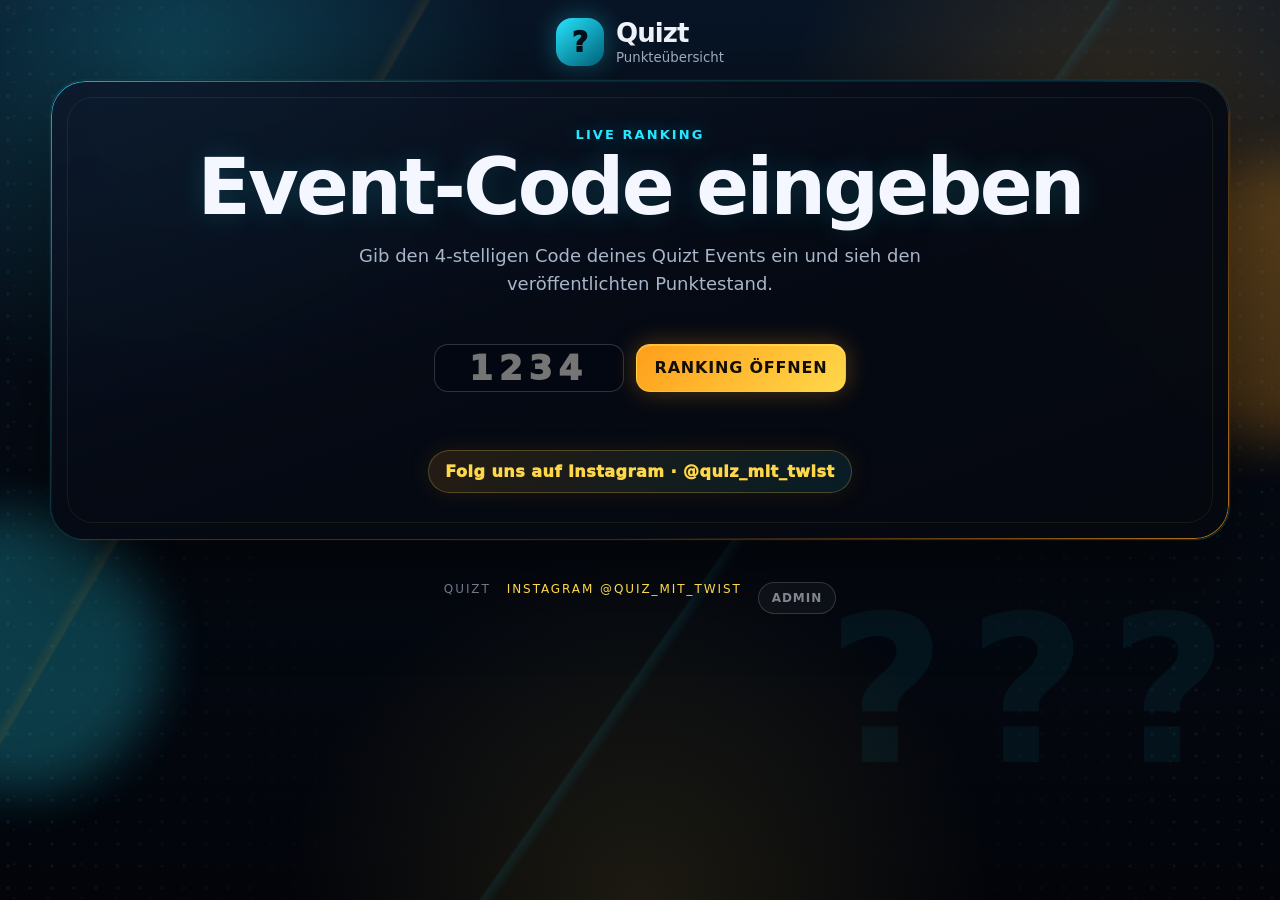
==== index.html @ e2b70c16 "Add files via upload" ====
<!doctype html>
<html lang="de">
<head>
  <meta charset="utf-8" />
  <meta name="viewport" content="width=device-width, initial-scale=1" />
  <title>Quizt Punkteübersicht</title>
  <meta name="description" content="Digitale Punkteübersicht für Quizt Veranstaltungen." />
  <link rel="preconnect" href="https://www.gstatic.com" crossorigin>
  <link rel="stylesheet" href="./styles.css?v=37-liga" />
  <script>
    window.QUIZT_MOD_REDIRECT_V31 = true;
    const __quiztMod = new URLSearchParams(location.search).get("mod") || new URLSearchParams(location.search).get("moderator");
    if (__quiztMod && !location.pathname.endsWith("/moderator.html")) {
      location.replace(new URL(`moderator.html?mod=${encodeURIComponent(__quiztMod)}`, location.href).toString());
    }
  </script>
</head>
<body>
  <div class="bg-orb bg-orb-one"></div>
  <div class="bg-orb bg-orb-two"></div>
  <div class="question-cloud" aria-hidden="true">? ? ?</div>

  <header class="topbar">
    <a class="brand" href="./" aria-label="Quizt Startseite">
      <img id="brandLogo" class="brand-logo hidden" src="" alt="Quizt" />
      <span id="brandFallback" class="brand-fallback">
        <span class="brand-mark">?</span>
        <span>
          <strong>Quizt</strong>
          <small>Punkteübersicht</small>
        </span>
      </span>
    </a>
  </header>

  <main class="layout">
    <section id="publicView" class="hero-card">
      <div class="eyebrow">Live Ranking</div>
      <h1>Event-Code eingeben</h1>
      <p class="lead">Gib den 4-stelligen Code deines Quizt Events ein und sieh den veröffentlichten Punktestand.</p>

      <form id="codeForm" class="code-form" autocomplete="off">
        <label class="sr-only" for="eventCodeInput">Event-Code</label>
        <input id="eventCodeInput" inputmode="numeric" pattern="[0-9]*" maxlength="4" placeholder="1234" aria-label="4-stelliger Event-Code" />
        <button class="primary-btn" type="submit">Ranking öffnen</button>
      </form>

      <form id="passwordForm" class="password-form hidden" autocomplete="off">
        <label for="eventPasswordInput">Privates Event Passwort</label>
        <div class="inline-form-row">
          <input id="eventPasswordInput" type="password" placeholder="Passwort eingeben" />
          <button class="primary-btn" type="submit">Freischalten</button>
        </div>
      </form>
      <p id="publicMessage" class="message" role="status"></p>
      <a class="insta-cta hero-insta" href="https://www.instagram.com/quiz_mit_twist/" target="_blank" rel="noopener noreferrer">Folg uns auf Instagram · @quiz_mit_twist</a>

      <section id="publicLeagueBox" class="public-league-box hidden" aria-label="Quizt Liga">
        <div class="league-box-head">
          <div>
            <div class="eyebrow">Quizt Liga</div>
            <h2>Aktuelles Ranking</h2>
          </div>
          <div class="league-tabs">
            <button id="publicLeagueQuarterBtn" class="tiny-btn active" type="button">Quartal</button>
            <button id="publicLeagueAllTimeBtn" class="tiny-btn" type="button">All-Time</button>
          </div>
        </div>
        <div id="publicLeagueList" class="league-mini-list"></div>
      </section>
    </section>

    <section id="rankingView" class="scoreboard hidden" aria-live="polite">
      <div class="scoreboard-head">
        <div>
          <div id="eventCodeBadge" class="event-code-badge"></div>
          <h2 id="eventTitle">Quizt Event</h2>
          <p id="eventUpdated" class="muted"></p>
        </div>
        <button id="backToCodeBtn" class="ghost-btn" type="button">Anderer Code</button>
      </div>

      <div id="winnerCard" class="winner-card"></div>
      <div id="podiumView" class="podium hidden"></div>
      <div id="rankingList" class="ranking-list"></div>

      <details class="detail-card" open>
        <summary>Rundenübersicht anzeigen</summary>
        <div class="breakdown-toolbar">
          <label>Ranking anzeigen nach
            <select id="roundSortSelect"></select>
          </label>
        </div>
        <div id="roundBreakdown" class="breakdown"></div>
      </details>

      <section class="share-card" aria-label="Quizt teilen">
        <div class="share-copy">
          <div class="eyebrow">Teilen</div>
          <h3>Teile deinen schönsten Quizt-Moment</h3>
          <p>Öffne die Story-Vorlage, speichere sie als Bild und füge sie in Instagram mit deinem Lieblingsfoto vom Abend zusammen.</p>
        </div>
        <div class="share-actions share-actions-single">
          <button id="openStoryTemplateBtn" class="primary-btn" type="button">Story-Vorlage öffnen</button>
          <a class="insta-cta ranking-insta" href="https://www.instagram.com/quiz_mit_twist/" target="_blank" rel="noopener noreferrer">Instagram öffnen · @quiz_mit_twist</a>
        </div>
      </section>
    </section>

    <section id="storyTemplateView" class="story-template-view hidden" aria-label="Story-Vorlage">
      <div class="story-template-head">
        <div>
          <div class="eyebrow">Story-Vorlage</div>
          <h2>Teile deinen Quizt-Moment</h2>
          <p class="muted">Erst speichern, dann in Instagram als Story nutzen und dein eigenes Foto darüberlegen.</p>
        </div>
        <button id="backFromStoryBtn" class="ghost-btn" type="button">Zurück zum Ranking</button>
      </div>

      <div class="story-template-grid">
        <div class="story-steps-card">
          <h3>So geht’s</h3>
          <ol class="story-steps">
            <li>Bild unten lange gedrückt halten.</li>
            <li>„Bild sichern“ antippen.</li>
            <li>Instagram öffnen und Vorlage als Story nutzen.</li>
            <li>Eigenes Foto darüberlegen und <strong>@quiz_mit_twist</strong> markieren.</li>
          </ol>
          <a class="primary-btn story-instagram-btn" href="https://www.instagram.com/quiz_mit_twist/" target="_blank" rel="noopener noreferrer">Instagram öffnen</a>
          <p class="small-note muted">Auf iPhone: Lange auf das Bild drücken. Nicht über Downloads gehen.</p>
        </div>

        <div class="story-preview-frame">
          <img src="./quizt-story-template.png" alt="Quizt Story-Vorlage" />
        </div>

        <section class="league-admin-card" id="leagueAdminCard">
          <div class="section-title-row">
            <div>
              <h3>Quizt Liga verwalten</h3>
              <p class="muted small-note">Getestete Liga-Logik: Quartalsranking, All-Time-Ranking, manuelle Korrekturen und optionale öffentliche Anzeige.</p>
            </div>
          </div>

          <div class="switch-grid league-switches">
            <label class="switch-card">
              <input id="leagueEnabledInput" type="checkbox" />
              <span>
                <strong>Liga aktiv</strong>
                <small>Aktiviert die Liga-Funktionen im Tool.</small>
              </span>
            </label>
            <label class="switch-card">
              <input id="leagueShowHomeInput" type="checkbox" />
              <span>
                <strong>Auf Code-Seite anzeigen</strong>
                <small>Zeigt das Liga-Ranking öffentlich auf der Code-Eingabe-Seite.</small>
              </span>
            </label>
          </div>

          <div class="league-admin-actions">
            <button id="saveLeagueSettingsBtn" class="ghost-btn" type="button">Liga-Einstellungen speichern</button>
            <button id="checkLeagueFirebaseBtn" class="ghost-btn" type="button">Firebase-Liga prüfen</button>
          </div>
          <p id="leagueMessage" class="message"></p>
          <div id="leagueStatusBox" class="league-status-box">Liga-Status v37: Warte auf Firebase ...</div>

          <div class="league-manual-box">
            <h4>Manuelle Korrektur</h4>
            <div class="form-grid">
              <label>Teamname
                <input id="manualLeagueTeamInput" type="text" placeholder="Teamname" />
              </label>
              <label>Punkte
                <input id="manualLeaguePointsInput" type="number" step="1" placeholder="z. B. 2 oder -2" />
              </label>
              <label>Notiz
                <input id="manualLeagueNoteInput" type="text" placeholder="z. B. Korrektur nach Event" />
              </label>
            </div>
            <button id="addManualLeagueEntryBtn" class="ghost-btn" type="button">Korrektur speichern</button>
          </div>

          <div class="league-rankings-grid">
            <section>
              <h4>Aktuelles Quartal</h4>
              <div id="adminLeagueQuarter" class="league-mini-list"></div>
            </section>
            <section>
              <h4>All-Time</h4>
              <div id="adminLeagueAllTime" class="league-mini-list"></div>
            </section>
          </div>

          <section class="league-results-card">
            <h4>Gespeicherte Liga-Einträge</h4>
            <div id="leagueResultsList" class="league-results-list"></div>
          </section>
        </section>
      </div>
    </section>

    <section id="moderatorView" class="moderator-view hidden" aria-label="Moderator-Ansicht">
      <div class="moderator-head">
        <div>
          <div class="eyebrow">Moderator-View</div>
          <h2 id="moderatorTitle">Moderator-Ansicht</h2>
          <p id="moderatorMeta" class="muted"></p>
        </div>
        <a id="moderatorBackLink" class="ghost-btn moderator-back" href="./">Normale Ansicht</a>
      </div>

      <div id="moderatorStatus" class="message"></div>
      <div id="moderatorContent" class="moderator-content"></div>
    </section>

    <section id="adminPanel" class="admin-panel hidden">
      <div class="panel-head">
        <div>
          <div class="eyebrow">Admin</div>
          <h2>Quizt verwalten</h2>
        </div>
        <button id="adminCloseBtn" class="ghost-btn" type="button">Schließen</button>
      </div>

      <div id="loginBox" class="login-box">
        <label>E-Mail
          <input id="adminEmail" type="email" placeholder="deine@email.de" autocomplete="email" />
        </label>
        <label>Passwort
          <input id="adminPassword" type="password" placeholder="Passwort" autocomplete="current-password" />
        </label>
        <button id="loginBtn" class="primary-btn" type="button">Einloggen</button>
        <p id="loginMessage" class="message"></p>
      </div>

      <div id="adminWorkspace" class="hidden">
        <div class="admin-actions">
          <button id="logoutBtn" class="ghost-btn" type="button">Ausloggen</button>
          <button id="newEventBtn" class="primary-btn" type="button">Neues Quizt Event</button>
        </div>

        <div class="admin-grid">
          <aside class="event-list-card">
            <h3>Events</h3>
            <div id="adminEventList" class="event-list"></div>
          </aside>

          <section id="editorCard" class="editor-card hidden">
            <div class="editor-head">
              <div>
                <h3 id="editorHeadline">Event bearbeiten</h3>
                <p id="editorCode" class="muted"></p>
                <div id="draftStatusBox" class="draft-status-box">
                  <strong id="draftStatusLabel">Status wird geladen</strong>
                  <span id="draftStatusMeta">Noch keine Statusdaten.</span>
                </div>
                <div class="moderator-link-box">
                  <input id="moderatorLinkInput" type="text" readonly aria-label="Moderator-Link" />
                  <button id="copyModeratorLinkBtn" class="tiny-btn" type="button">Moderator-Link kopieren</button>
                </div>
              </div>
              <div class="editor-actions">
                <button id="saveDraftBtn" class="ghost-btn" type="button">Entwurf speichern</button>
                <button id="publishBtn" class="primary-btn" type="button">Änderungen veröffentlichen</button>
                <button id="prepareLeagueImportEditorBtn" class="ghost-btn league-editor-btn" type="button">Dieses Event in Liga übernehmen</button>
              </div>
            </div>

            <div id="leagueImportBox" class="league-import-box editor-league-import hidden">
              <h4>Event-Übernahme ins Liga-Ranking prüfen</h4>
              <p class="muted small-note">Teamnamen und Liga-Punkte können vor dem Speichern korrigiert werden.</p>
              <div id="leagueImportRows" class="league-import-rows"></div>
              <div class="league-admin-actions">
                <button id="cancelLeagueImportBtn" class="ghost-btn" type="button">Abbrechen</button>
                <button id="saveLeagueImportBtn" class="primary-btn" type="button">Liga-Eintrag speichern</button>
              </div>
            </div>

            <div class="form-grid">
              <label>Titel
                <input id="quizTitleInput" type="text" placeholder="Quizt im Blue Shell" />
              </label>
              <label>Hinweis öffentlich
                <input id="quizNoteInput" type="text" placeholder="optional, z. B. Runde 3 läuft" />
              </label>
            </div>

            <div class="switch-grid">
              <label class="switch-card">
                <input id="eventFinishedInput" type="checkbox" />
                <span>
                  <strong>Event beendet</strong>
                  <small>Zeigt öffentlich den finalen Gewinner an.</small>
                </span>
              </label>
              <label class="switch-card">
                <input id="showPodiumInput" type="checkbox" />
                <span>
                  <strong>Treppchen anzeigen</strong>
                  <small>Hebt Platz 1 bis 3 visuell hervor.</small>
                </span>
              </label>
              <label class="switch-card">
                <input id="privateEventInput" type="checkbox" />
                <span>
                  <strong>Privates Event</strong>
                  <small>Gäste brauchen Code plus Passwort.</small>
                </span>
              </label>
            </div>

            <div id="privatePasswordBox" class="form-grid hidden">
              <label>Gast-Passwort
                <input id="guestPasswordInput" type="text" placeholder="z. B. firma2026" />
              </label>
            </div>

            <div class="editor-section">
              <div class="section-title-row">
                <h4>Teams</h4>
                <button id="addTeamBtn" class="tiny-btn" type="button">Team hinzufügen</button>
              </div>
              <div id="teamsEditor" class="teams-editor"></div>
            </div>

            <div class="editor-section">
              <div class="section-title-row">
                <div>
                  <h4>Runden</h4>
                  <p class="muted small-note">Zwischenrunden legst du einfach als normale Runde an und nennst sie z. B. „Zwischenrunde 1“.</p>
                </div>
                <button id="addRoundBtn" class="tiny-btn" type="button">Runde hinzufügen</button>
              </div>
              <div id="roundsEditor"></div>
            </div>

            <div class="editor-section admin-preview-section">
              <div class="section-title-row">
                <div>
                  <h4>Admin-Vorschau</h4>
                  <p class="muted small-note">Nur für dich sichtbar. Gäste sehen diese Punkte erst nach „Änderungen veröffentlichen“.</p>
                </div>
              </div>
              <div id="adminPreview" class="admin-preview"></div>
            </div>

            <p id="editorMessage" class="message"></p>
          </section>
        </div>

        <section class="league-admin-card" id="leagueAdminCard">
          <div class="section-title-row">
            <div>
              <h3>Quizt Liga verwalten</h3>
              <p class="muted small-note">Getestete Liga-Logik: Quartalsranking, All-Time-Ranking, manuelle Korrekturen und optionale öffentliche Anzeige.</p>
            </div>
          </div>

          <div class="switch-grid league-switches">
            <label class="switch-card">
              <input id="leagueEnabledInput" type="checkbox" />
              <span>
                <strong>Liga aktiv</strong>
                <small>Aktiviert die Liga-Funktionen im Tool.</small>
              </span>
            </label>
            <label class="switch-card">
              <input id="leagueShowHomeInput" type="checkbox" />
              <span>
                <strong>Auf Code-Seite anzeigen</strong>
                <small>Zeigt das Liga-Ranking öffentlich auf der Code-Eingabe-Seite.</small>
              </span>
            </label>
          </div>

          <div class="league-admin-actions">
            <button id="saveLeagueSettingsBtn" class="ghost-btn" type="button">Liga-Einstellungen speichern</button>
            <button id="checkLeagueFirebaseBtn" class="ghost-btn" type="button">Firebase-Liga prüfen</button>
          </div>
          <p id="leagueMessage" class="message"></p>
          <div id="leagueStatusBox" class="league-status-box">Liga-Status v37: Warte auf Firebase ...</div>

          <div class="league-manual-box">
            <h4>Manuelle Korrektur</h4>
            <div class="form-grid">
              <label>Teamname
                <input id="manualLeagueTeamInput" type="text" placeholder="Teamname" />
              </label>
              <label>Punkte
                <input id="manualLeaguePointsInput" type="number" step="1" placeholder="z. B. 2 oder -2" />
              </label>
              <label>Notiz
                <input id="manualLeagueNoteInput" type="text" placeholder="z. B. Korrektur nach Event" />
              </label>
            </div>
            <button id="addManualLeagueEntryBtn" class="ghost-btn" type="button">Korrektur speichern</button>
          </div>

          <div class="league-rankings-grid">
            <section>
              <h4>Aktuelles Quartal</h4>
              <div id="adminLeagueQuarter" class="league-mini-list"></div>
            </section>
            <section>
              <h4>All-Time</h4>
              <div id="adminLeagueAllTime" class="league-mini-list"></div>
            </section>
          </div>

          <section class="league-results-card">
            <h4>Gespeicherte Liga-Einträge</h4>
            <div id="leagueResultsList" class="league-results-list"></div>
          </section>
        </section>
      </div>
    </section>
  </main>

  <footer class="footer">
    <span>Quizt</span>
    <a href="https://www.instagram.com/quiz_mit_twist/" target="_blank" rel="noopener noreferrer">Instagram @quiz_mit_twist</a>
    <button id="adminToggleBtn" class="admin-footer-btn" type="button">Admin</button>
  </footer>

  <script type="module" src="./app.js?v=37-liga"></script>
</body>
</html>
---- styles.css ----
:root {
  --bg: #050912;
  --panel: rgba(12, 21, 38, 0.88);
  --panel-2: rgba(17, 30, 52, 0.92);
  --line: rgba(129, 154, 190, 0.22);
  --text: #f4f7ff;
  --muted: #a8b6ca;
  --cyan: #28e6ff;
  --orange: #ff9e19;
  --yellow: #ffd84a;
  --danger: #ff6078;
  --success: #58f0a7;
  --shadow: 0 24px 80px rgba(0, 0, 0, 0.42);
  --radius: 24px;
  font-family: Inter, ui-sans-serif, system-ui, -apple-system, BlinkMacSystemFont, "Segoe UI", sans-serif;
}

* { box-sizing: border-box; }

html { min-height: 100%; background: var(--bg); }

body {
  margin: 0;
  min-height: 100vh;
  color: var(--text);
  background:
    radial-gradient(circle at 12% 10%, rgba(40, 230, 255, 0.18), transparent 28%),
    radial-gradient(circle at 92% 12%, rgba(255, 158, 25, 0.16), transparent 30%),
    linear-gradient(180deg, #07111f 0%, #050912 55%, #03050b 100%);
  overflow-x: hidden;
}

button, input { font: inherit; }
button { cursor: pointer; }

.hidden { display: none !important; }

.bg-orb {
  position: fixed;
  width: 280px;
  height: 280px;
  border-radius: 999px;
  filter: blur(25px);
  opacity: 0.24;
  pointer-events: none;
  z-index: 0;
}

.bg-orb-one { background: var(--cyan); left: -120px; bottom: 12%; }
.bg-orb-two { background: var(--orange); right: -140px; top: 18%; }

.question-cloud {
  position: fixed;
  inset: auto 6% 10% auto;
  font-size: clamp(90px, 16vw, 240px);
  font-weight: 900;
  letter-spacing: -0.12em;
  color: rgba(40, 230, 255, 0.06);
  pointer-events: none;
  z-index: 0;
}

.topbar, .layout, .footer { position: relative; z-index: 1; }

.topbar {
  display: flex;
  justify-content: space-between;
  align-items: center;
  gap: 16px;
  padding: 22px clamp(16px, 4vw, 56px);
}

.brand {
  color: var(--text);
  text-decoration: none;
  display: flex;
  align-items: center;
  gap: 12px;
}

.brand-mark {
  width: 48px;
  height: 48px;
  border-radius: 16px;
  display: grid;
  place-items: center;
  background: linear-gradient(135deg, var(--cyan), #006a84);
  color: #04101a;
  font-size: 28px;
  font-weight: 1000;
  box-shadow: 0 0 26px rgba(40, 230, 255, 0.32);
}

.brand strong { display: block; font-size: 26px; line-height: 1; }
.brand small { display: block; color: var(--muted); margin-top: 4px; }

.layout {
  width: min(1180px, calc(100% - 28px));
  margin: 0 auto 42px;
}

.hero-card, .scoreboard, .admin-panel, .event-list-card, .editor-card, .detail-card, .winner-card, .login-box {
  background: linear-gradient(180deg, rgba(16, 27, 48, 0.94), rgba(6, 12, 24, 0.94));
  border: 1px solid var(--line);
  border-radius: var(--radius);
  box-shadow: var(--shadow);
}

.hero-card {
  min-height: 440px;
  display: grid;
  place-content: center;
  text-align: center;
  padding: clamp(28px, 6vw, 70px);
}

.eyebrow {
  color: var(--cyan);
  text-transform: uppercase;
  letter-spacing: 0.16em;
  font-size: 13px;
  font-weight: 900;
  margin-bottom: 10px;
}

h1, h2, h3, h4, p { margin-top: 0; }
h1 { font-size: clamp(38px, 7vw, 78px); line-height: 0.92; margin-bottom: 18px; }
h2 { font-size: clamp(28px, 4vw, 46px); margin-bottom: 8px; }
h3 { font-size: 24px; margin-bottom: 14px; }
h4 { font-size: 18px; margin-bottom: 0; }

.lead { max-width: 620px; color: var(--muted); font-size: 18px; line-height: 1.55; margin-inline: auto; }
.muted { color: var(--muted); }
.small-note { font-size: 13px; margin: 6px 0 0; }

.code-form, .password-form { margin-top: 28px; }
.code-form {
  display: grid;
  grid-template-columns: minmax(130px, 190px) auto;
  gap: 12px;
  justify-content: center;
}

.inline-form-row {
  display: grid;
  grid-template-columns: minmax(180px, 260px) auto;
  gap: 12px;
  justify-content: center;
}

.password-form label { display: block; color: var(--muted); margin-bottom: 8px; }

input {
  width: 100%;
  min-height: 48px;
  border: 1px solid rgba(168, 182, 202, 0.24);
  border-radius: 14px;
  background: rgba(3, 8, 17, 0.72);
  color: var(--text);
  padding: 0 14px;
  outline: none;
}

input:focus {
  border-color: var(--cyan);
  box-shadow: 0 0 0 4px rgba(40, 230, 255, 0.12);
}

#eventCodeInput {
  font-size: 34px;
  letter-spacing: 0.18em;
  font-weight: 1000;
  text-align: center;
  color: var(--yellow);
}

.primary-btn, .ghost-btn, .tiny-btn, .remove-btn {
  min-height: 46px;
  border: 0;
  border-radius: 14px;
  padding: 0 18px;
  font-weight: 900;
}

.primary-btn {
  background: linear-gradient(135deg, var(--orange), var(--yellow));
  color: #140d02;
  box-shadow: 0 0 24px rgba(255, 158, 25, 0.26);
}

.ghost-btn, .tiny-btn {
  background: rgba(40, 230, 255, 0.09);
  color: var(--cyan);
  border: 1px solid rgba(40, 230, 255, 0.23);
}

.remove-btn {
  background: rgba(255, 96, 120, 0.11);
  color: #ff9bad;
  border: 1px solid rgba(255, 96, 120, 0.24);
}

.message { min-height: 24px; margin: 16px 0 0; color: var(--muted); }
.message.error { color: var(--danger); }
.message.success { color: var(--success); }

.scoreboard { padding: clamp(18px, 3vw, 34px); }
.scoreboard-head, .panel-head, .editor-head, .section-title-row, .admin-actions, .round-title-row {
  display: flex;
  justify-content: space-between;
  align-items: flex-start;
  gap: 16px;
  flex-wrap: wrap;
}

.event-code-badge {
  display: inline-flex;
  margin-bottom: 12px;
  padding: 8px 12px;
  border-radius: 999px;
  color: var(--cyan);
  background: rgba(40, 230, 255, 0.1);
  border: 1px solid rgba(40, 230, 255, 0.18);
  font-weight: 900;
}

.winner-card {
  margin: 24px 0;
  padding: 24px;
  display: grid;
  gap: 7px;
  border-color: rgba(255, 216, 74, 0.28);
  background: radial-gradient(circle at top left, rgba(255, 216, 74, 0.14), transparent 35%), var(--panel);
}

.winner-card span { color: var(--muted); }
.winner-card strong { color: var(--yellow); font-size: clamp(26px, 5vw, 54px); line-height: 1; }

.podium {
  display: grid;
  grid-template-columns: repeat(3, 1fr);
  align-items: end;
  gap: 14px;
  margin-bottom: 22px;
}

.podium-place {
  min-height: 160px;
  display: grid;
  align-content: center;
  gap: 8px;
  text-align: center;
  padding: 18px;
  border: 1px solid var(--line);
  border-radius: 22px;
  background: rgba(7, 16, 31, 0.76);
}

.podium-place span { font-size: 34px; font-weight: 1000; color: var(--yellow); }
.podium-place strong { font-size: 20px; }
.podium-place small, .podium-place em { color: var(--muted); font-style: normal; }
.podium-1 { min-height: 205px; border-color: rgba(255, 216, 74, 0.48); box-shadow: 0 0 26px rgba(255, 216, 74, 0.12); }
.podium-2 { min-height: 178px; }
.podium-3 { min-height: 150px; }

.ranking-list { display: grid; gap: 12px; margin-bottom: 24px; }
.rank-row {
  display: grid;
  grid-template-columns: 76px 1fr auto;
  align-items: center;
  gap: 18px;
  padding: 18px;
  border: 1px solid var(--line);
  border-radius: 22px;
  background: rgba(12, 21, 38, 0.82);
}
.rank-row.first { border-color: rgba(255, 216, 74, 0.34); }
.rank-number {
  width: 56px;
  height: 56px;
  display: grid;
  place-items: center;
  border-radius: 18px;
  background: rgba(40, 230, 255, 0.12);
  color: var(--cyan);
  font-size: 26px;
  font-weight: 1000;
}
.rank-name { font-size: 23px; font-weight: 1000; }
.rank-points { color: var(--yellow); font-size: 28px; font-weight: 1000; }
.team-label {
  display: inline-flex;
  width: fit-content;
  margin-top: 6px;
  padding: 4px 9px;
  border-radius: 999px;
  background: rgba(255, 158, 25, 0.12);
  color: var(--orange);
  font-size: 12px;
  font-weight: 900;
  text-transform: uppercase;
  letter-spacing: 0.08em;
}

.detail-card { padding: 22px; }
summary { color: var(--cyan); font-weight: 1000; cursor: pointer; }
.breakdown { margin-top: 20px; }
.table-scroll { overflow-x: auto; -webkit-overflow-scrolling: touch; }
.score-table {
  width: 100%;
  border-collapse: collapse;
  min-width: 720px;
}
.score-table th, .score-table td {
  text-align: left;
  padding: 16px 14px;
  border-bottom: 1px solid var(--line);
  vertical-align: middle;
}
.score-table thead th {
  color: var(--muted);
  text-transform: uppercase;
  letter-spacing: 0.12em;
  font-size: 13px;
  white-space: nowrap;
}
.score-table td { font-size: 18px; }
.team-cell { min-width: 210px; position: sticky; left: 0; background: #07111f; z-index: 1; }
.team-cell span { display: block; margin-top: 5px; color: var(--orange); font-size: 12px; text-transform: uppercase; letter-spacing: 0.08em; }
.round-winner { color: var(--yellow); font-weight: 1000; }
.mini-crown { margin-left: 7px; font-size: 13px; color: var(--yellow); }
.total-cell { color: var(--yellow); font-weight: 1000; background: rgba(255, 216, 74, 0.06); }

.admin-panel { margin-top: 26px; padding: clamp(18px, 3vw, 34px); }
.login-box { padding: 22px; display: grid; gap: 14px; max-width: 520px; }
.login-box label, .form-grid label, .teams-editor label, .round-block label { display: grid; gap: 8px; color: var(--muted); font-weight: 800; }

.admin-actions { margin: 22px 0; justify-content: flex-end; }
.admin-grid { display: grid; grid-template-columns: 300px 1fr; gap: 18px; align-items: start; }
.event-list-card, .editor-card { padding: 20px; }
.event-list { display: grid; gap: 10px; }
.event-item {
  width: 100%;
  text-align: left;
  padding: 14px;
  border-radius: 16px;
  border: 1px solid var(--line);
  background: rgba(5, 9, 18, 0.7);
  color: var(--text);
}
.event-item.active { border-color: var(--cyan); box-shadow: 0 0 0 3px rgba(40, 230, 255, 0.09); }
.event-item strong, .event-item small { display: block; }
.event-item small { margin-top: 4px; color: var(--muted); }
.editor-actions { display: flex; gap: 10px; flex-wrap: wrap; }
.form-grid { display: grid; grid-template-columns: repeat(2, minmax(0, 1fr)); gap: 14px; margin-top: 18px; }
.switch-grid { display: grid; grid-template-columns: repeat(3, minmax(0, 1fr)); gap: 12px; margin-top: 16px; }
.switch-card {
  display: flex;
  gap: 12px;
  padding: 14px;
  border: 1px solid var(--line);
  border-radius: 16px;
  background: rgba(5, 9, 18, 0.52);
}
.switch-card input { width: auto; min-height: auto; transform: translateY(3px); }
.switch-card strong, .switch-card small { display: block; }
.switch-card small { margin-top: 4px; color: var(--muted); line-height: 1.35; }

.editor-section { margin-top: 28px; padding-top: 22px; border-top: 1px solid var(--line); }
.teams-editor, #roundsEditor { display: grid; gap: 14px; margin-top: 14px; }
.team-row, .round-block {
  padding: 14px;
  border: 1px solid var(--line);
  border-radius: 18px;
  background: rgba(5, 9, 18, 0.48);
}
.team-edit-row { display: grid; grid-template-columns: 1fr 1fr auto; gap: 12px; align-items: end; }
.score-input-grid { display: grid; grid-template-columns: repeat(4, minmax(120px, 1fr)); gap: 12px; margin-top: 14px; }

.footer {
  display: flex;
  justify-content: center;
  gap: 14px;
  color: rgba(168, 182, 202, 0.65);
  padding: 0 0 34px;
}

.sr-only {
  position: absolute;
  width: 1px;
  height: 1px;
  padding: 0;
  margin: -1px;
  overflow: hidden;
  clip: rect(0, 0, 0, 0);
  white-space: nowrap;
  border: 0;
}

@media (max-width: 860px) {
  .code-form, .inline-form-row, .form-grid, .switch-grid, .admin-grid, .team-edit-row { grid-template-columns: 1fr; }
  .podium { grid-template-columns: 1fr; }
  .podium-place, .podium-1, .podium-2, .podium-3 { min-height: auto; }
  .rank-row { grid-template-columns: 56px 1fr; }
  .rank-points { grid-column: 2; font-size: 24px; }
  .score-input-grid { grid-template-columns: repeat(2, minmax(0, 1fr)); }
  .scoreboard-head, .panel-head, .editor-head { align-items: stretch; }
  .ghost-btn, .primary-btn { width: 100%; }
}

@media (max-width: 520px) {
  .layout { width: min(100% - 18px, 1180px); }
  .topbar { padding-inline: 12px; }
  .hero-card, .scoreboard, .admin-panel { border-radius: 18px; }
  .brand strong { font-size: 22px; }
  .score-input-grid { grid-template-columns: 1fr; }
  .rank-name { font-size: 19px; }
}

/* V5 Branding-Upgrade: stärkerer Quizt-Look, optionales Logo und Runden-Ranking */
body::before,
body::after {
  content: "";
  position: fixed;
  inset: 0;
  pointer-events: none;
  z-index: 0;
}

body::before {
  background:
    radial-gradient(circle at 8px 8px, rgba(40, 230, 255, 0.12) 0 1.5px, transparent 1.7px) 0 0 / 22px 22px,
    radial-gradient(circle at 14px 14px, rgba(255, 158, 25, 0.10) 0 1px, transparent 1.3px) 0 0 / 34px 34px;
  mask-image: linear-gradient(90deg, black 0%, transparent 34%, transparent 66%, black 100%);
  opacity: 0.72;
}

body::after {
  background:
    linear-gradient(125deg, transparent 0 58%, rgba(40, 230, 255, 0.11) 58.2%, transparent 59%),
    linear-gradient(300deg, transparent 0 76%, rgba(255, 158, 25, 0.13) 76.2%, transparent 77%);
  opacity: 0.75;
}

.brand-logo {
  max-width: 150px;
  max-height: 54px;
  object-fit: contain;
  filter: drop-shadow(0 0 18px rgba(40, 230, 255, 0.28));
}

.brand:has(.brand-logo:not(.hidden)) .brand-mark,
.brand:has(.brand-logo:not(.hidden)) strong {
  display: none;
}

.brand:has(.brand-logo:not(.hidden)) small {
  margin-top: 0;
  letter-spacing: 0.16em;
  text-transform: uppercase;
  color: var(--cyan);
  font-weight: 900;
}

.hero-card,
.scoreboard,
.admin-panel,
.event-list-card,
.editor-card,
.detail-card,
.winner-card,
.login-box {
  position: relative;
  overflow: hidden;
  backdrop-filter: blur(18px);
  border-color: rgba(40, 230, 255, 0.18);
  box-shadow:
    0 28px 90px rgba(0, 0, 0, 0.55),
    inset 0 1px 0 rgba(255, 255, 255, 0.06),
    0 0 0 1px rgba(255, 158, 25, 0.05);
}

.hero-card::before,
.scoreboard::before,
.admin-panel::before,
.detail-card::before {
  content: "";
  position: absolute;
  inset: 0;
  border-radius: inherit;
  padding: 1px;
  background: linear-gradient(135deg, rgba(40, 230, 255, 0.72), transparent 28%, transparent 62%, rgba(255, 158, 25, 0.72));
  mask: linear-gradient(#000 0 0) content-box, linear-gradient(#000 0 0);
  mask-composite: exclude;
  pointer-events: none;
}

.hero-card::after {
  content: "?";
  position: absolute;
  right: clamp(16px, 7vw, 90px);
  bottom: clamp(-34px, -4vw, -18px);
  font-size: clamp(120px, 22vw, 260px);
  line-height: 1;
  font-weight: 1000;
  color: transparent;
  -webkit-text-stroke: 3px rgba(255, 216, 74, 0.25);
  text-shadow: 0 0 42px rgba(255, 158, 25, 0.35);
  opacity: 0.8;
}

h1, h2, h3, h4,
.brand strong,
.rank-name,
.winner-card strong {
  letter-spacing: -0.035em;
}

h1 {
  text-shadow: 0 0 28px rgba(40, 230, 255, 0.16);
}

.eyebrow,
.event-code-badge,
summary {
  text-shadow: 0 0 18px rgba(40, 230, 255, 0.38);
}

.primary-btn {
  position: relative;
  overflow: hidden;
  text-transform: uppercase;
  letter-spacing: 0.05em;
  border: 1px solid rgba(255, 216, 74, 0.45);
  box-shadow:
    0 0 24px rgba(255, 158, 25, 0.30),
    inset 0 1px 0 rgba(255, 255, 255, 0.28);
}

.ghost-btn,
.tiny-btn {
  text-transform: uppercase;
  letter-spacing: 0.04em;
}

.rank-row {
  background:
    linear-gradient(90deg, rgba(40, 230, 255, 0.07), transparent 42%),
    rgba(12, 21, 38, 0.82);
}

.rank-row.first {
  background:
    radial-gradient(circle at left, rgba(255, 216, 74, 0.15), transparent 38%),
    rgba(12, 21, 38, 0.88);
  box-shadow: 0 0 28px rgba(255, 216, 74, 0.08);
}

.rank-number {
  border: 1px solid rgba(40, 230, 255, 0.24);
  box-shadow: inset 0 0 20px rgba(40, 230, 255, 0.10);
}

.winner-card {
  background:
    radial-gradient(circle at top left, rgba(255, 216, 74, 0.18), transparent 38%),
    radial-gradient(circle at bottom right, rgba(40, 230, 255, 0.12), transparent 36%),
    var(--panel);
}

.breakdown-toolbar {
  display: flex;
  justify-content: flex-end;
  margin-top: 18px;
}

.breakdown-toolbar label {
  display: grid;
  gap: 8px;
  width: min(100%, 320px);
  color: var(--muted);
  font-weight: 900;
}

select {
  min-height: 48px;
  border: 1px solid rgba(40, 230, 255, 0.26);
  border-radius: 14px;
  background: rgba(3, 8, 17, 0.86);
  color: var(--text);
  padding: 0 14px;
  outline: none;
  font: inherit;
  font-weight: 900;
}

select:focus {
  border-color: var(--cyan);
  box-shadow: 0 0 0 4px rgba(40, 230, 255, 0.12);
}

.table-rank {
  display: inline-grid;
  place-items: center;
  width: 28px;
  height: 28px;
  margin-right: 10px;
  border-radius: 9px;
  background: rgba(40, 230, 255, 0.12);
  color: var(--cyan);
  font-size: 13px;
  font-weight: 1000;
}

.table-label {
  margin-left: 38px;
}

.active-sort-col {
  background: rgba(255, 216, 74, 0.075) !important;
  box-shadow: inset 0 0 0 1px rgba(255, 216, 74, 0.08);
}

.score-table th.active-sort-col {
  color: var(--yellow);
}

.score-table tbody tr:hover td,
.score-table tbody tr:hover .team-cell {
  background-color: rgba(40, 230, 255, 0.045);
}

.footer {
  text-transform: uppercase;
  letter-spacing: 0.16em;
  font-size: 12px;
}

@media (max-width: 860px) {
  .breakdown-toolbar { justify-content: stretch; }
  .breakdown-toolbar label { width: 100%; }
  .brand-logo { max-width: 118px; }
}

/* V6 Premium-Upgrade: weniger Tech-App, mehr Eventtafel */
:root {
  --paper: rgba(255, 248, 221, 0.92);
  --ink: #050912;
}

body {
  background:
    radial-gradient(circle at 14% 8%, rgba(40, 230, 255, 0.22), transparent 24%),
    radial-gradient(circle at 88% 18%, rgba(255, 158, 25, 0.20), transparent 26%),
    radial-gradient(circle at 50% 100%, rgba(255, 216, 74, 0.10), transparent 32%),
    linear-gradient(180deg, #081526 0%, #050a13 50%, #02040a 100%);
}

.topbar {
  padding-top: 18px;
  padding-bottom: 14px;
}

.brand-fallback {
  display: flex;
  align-items: center;
  gap: 12px;
}

.brand-logo {
  display: block;
  width: auto;
  height: clamp(58px, 7vw, 86px);
  max-width: min(260px, 54vw);
  max-height: none;
  object-fit: contain;
  filter:
    drop-shadow(0 0 16px rgba(40, 230, 255, 0.38))
    drop-shadow(0 0 18px rgba(255, 158, 25, 0.22));
}

.brand-logo.hidden + .brand-fallback {
  display: flex;
}

.brand-logo:not(.hidden) + .brand-fallback {
  display: none;
}

.hero-card,
.scoreboard,
.admin-panel {
  border-radius: 34px;
  background:
    linear-gradient(160deg, rgba(13, 24, 43, 0.92), rgba(5, 10, 20, 0.97) 48%, rgba(5, 8, 15, 0.98)),
    radial-gradient(circle at 14% 14%, rgba(40, 230, 255, 0.16), transparent 28%);
}

.hero-card,
.scoreboard {
  padding: clamp(24px, 4vw, 46px);
}

.hero-card::after,
.scoreboard::after,
.detail-card::after {
  content: "";
  position: absolute;
  inset: 16px;
  border-radius: 26px;
  border: 1px solid rgba(255, 216, 74, 0.10);
  pointer-events: none;
}

.scoreboard-head {
  padding-bottom: 22px;
  border-bottom: 1px solid rgba(40, 230, 255, 0.18);
}

.event-code-badge {
  width: fit-content;
  padding: 8px 13px;
  border-radius: 999px;
  background: rgba(40, 230, 255, 0.11);
  border: 1px solid rgba(40, 230, 255, 0.24);
}

.winner-card {
  border-radius: 30px;
  padding: clamp(22px, 4vw, 42px);
  background:
    radial-gradient(circle at 18% 22%, rgba(255, 216, 74, 0.22), transparent 34%),
    radial-gradient(circle at 88% 72%, rgba(40, 230, 255, 0.16), transparent 36%),
    linear-gradient(145deg, rgba(20, 30, 47, 0.96), rgba(6, 11, 20, 0.98));
}

.ranking-list {
  grid-template-columns: repeat(auto-fit, minmax(260px, 1fr));
  margin-top: 16px;
}

.rank-row {
  grid-template-columns: 54px 1fr;
  min-height: 140px;
  align-content: start;
  border-radius: 26px;
  padding: 20px;
  background:
    linear-gradient(150deg, rgba(40, 230, 255, 0.09), transparent 42%),
    linear-gradient(180deg, rgba(13, 25, 44, 0.94), rgba(5, 10, 19, 0.95));
}

.rank-row.first {
  background:
    radial-gradient(circle at top left, rgba(255, 216, 74, 0.22), transparent 42%),
    linear-gradient(180deg, rgba(17, 27, 42, 0.98), rgba(6, 11, 19, 0.96));
}

.rank-number {
  width: 48px;
  height: 48px;
  border-radius: 16px;
  background: rgba(7, 55, 70, 0.62);
  color: var(--yellow);
}

.rank-points {
  grid-column: 1 / -1;
  justify-self: end;
  margin-top: 8px;
  font-size: clamp(34px, 5vw, 52px);
}

.detail-card {
  margin-top: 26px;
  padding: clamp(20px, 3vw, 34px);
  border-radius: 30px;
  background:
    linear-gradient(180deg, rgba(9, 18, 33, 0.96), rgba(3, 7, 14, 0.97));
}

.detail-card summary {
  list-style: none;
  display: flex;
  align-items: center;
  gap: 10px;
  font-size: clamp(20px, 3vw, 30px);
}

.detail-card summary::-webkit-details-marker { display: none; }
.detail-card summary::before {
  content: "?";
  display: grid;
  place-items: center;
  width: 36px;
  height: 36px;
  border-radius: 999px;
  color: #07111f;
  background: var(--yellow);
  box-shadow: 0 0 24px rgba(255, 216, 74, 0.24);
}

.breakdown-toolbar {
  justify-content: flex-start;
  margin: 22px 0 18px;
}

.breakdown-toolbar label {
  width: min(100%, 430px);
  padding: 13px;
  border-radius: 20px;
  background: rgba(40, 230, 255, 0.07);
  border: 1px solid rgba(40, 230, 255, 0.16);
}

select {
  border-radius: 16px;
  background:
    linear-gradient(180deg, rgba(7, 15, 28, 0.98), rgba(2, 6, 13, 0.98));
}

.round-spotlight {
  display: grid;
  grid-template-columns: minmax(220px, 0.8fr) 1.6fr;
  gap: 18px;
  align-items: stretch;
  margin: 8px 0 18px;
  padding: clamp(18px, 3vw, 26px);
  border-radius: 28px;
  border: 1px solid rgba(255, 216, 74, 0.20);
  background:
    radial-gradient(circle at 100% 0%, rgba(255, 158, 25, 0.18), transparent 30%),
    linear-gradient(135deg, rgba(19, 29, 45, 0.96), rgba(5, 11, 20, 0.96));
  box-shadow: inset 0 1px 0 rgba(255,255,255,0.06);
}

.spotlight-kicker {
  display: block;
  margin-bottom: 8px;
  color: var(--cyan);
  font-size: 12px;
  font-weight: 1000;
  letter-spacing: 0.16em;
  text-transform: uppercase;
}

.round-spotlight strong {
  display: block;
  font-size: clamp(26px, 3.5vw, 42px);
  line-height: 1;
  color: var(--yellow);
}

.round-spotlight small {
  display: block;
  margin-top: 10px;
  color: var(--muted);
}

.round-podium-list {
  display: grid;
  grid-template-columns: repeat(3, minmax(0, 1fr));
  gap: 12px;
}

.round-podium-item {
  min-height: 118px;
  padding: 16px;
  border-radius: 22px;
  background:
    linear-gradient(180deg, rgba(40, 230, 255, 0.08), rgba(4, 10, 19, 0.72));
  border: 1px solid rgba(40, 230, 255, 0.15);
  display: grid;
  align-content: center;
  gap: 6px;
}

.round-podium-item span {
  width: 34px;
  height: 34px;
  border-radius: 12px;
  display: grid;
  place-items: center;
  color: #06101a;
  background: var(--cyan);
  font-weight: 1000;
}

.round-podium-item strong {
  color: var(--text);
  font-size: 20px;
  line-height: 1.1;
}

.round-podium-item em {
  color: var(--yellow);
  font-style: normal;
  font-weight: 1000;
}

.round-podium-item.place-1 {
  border-color: rgba(255, 216, 74, 0.42);
  background:
    radial-gradient(circle at top right, rgba(255, 216, 74, 0.20), transparent 44%),
    rgba(8, 14, 24, 0.82);
}

.round-podium-item.place-1 span {
  background: var(--yellow);
}

.score-matrix-frame {
  border-radius: 28px;
  overflow: hidden;
  border: 1px solid rgba(40, 230, 255, 0.16);
  background:
    linear-gradient(180deg, rgba(13, 24, 42, 0.90), rgba(4, 9, 17, 0.96));
}

.score-table {
  border-collapse: separate;
  border-spacing: 0;
  min-width: 780px;
}

.score-table thead th {
  padding: 18px 20px;
  color: rgba(244, 247, 255, 0.72);
  background: rgba(5, 10, 18, 0.70);
  border-bottom: 1px solid rgba(255, 216, 74, 0.18);
}

.score-table th,
.score-table td {
  padding: 20px;
  border-bottom: 1px solid rgba(129, 154, 190, 0.16);
}

.score-table tbody tr:last-child th,
.score-table tbody tr:last-child td {
  border-bottom: 0;
}

.team-cell {
  min-width: 260px;
  display: flex;
  align-items: center;
  gap: 14px;
  background:
    linear-gradient(90deg, rgba(3, 8, 17, 0.96), rgba(6, 13, 24, 0.94));
}

.team-cell strong {
  display: block;
  font-size: 20px;
  line-height: 1.15;
}

.table-rank {
  flex: 0 0 auto;
  width: 42px;
  height: 42px;
  margin: 0;
  color: var(--yellow);
  background: rgba(0, 175, 206, 0.18);
  border: 1px solid rgba(40, 230, 255, 0.12);
}

.table-label {
  display: inline-flex;
  margin: 7px 0 0;
  padding: 4px 8px;
  border-radius: 999px;
  background: rgba(255, 158, 25, 0.13);
  color: var(--orange);
  font-size: 11px;
  font-weight: 1000;
  letter-spacing: 0.08em;
  text-transform: uppercase;
}

.score-cell span,
.total-cell span {
  display: inline-flex;
  min-width: 54px;
  height: 54px;
  align-items: center;
  justify-content: center;
  border-radius: 18px;
  background: rgba(255, 255, 255, 0.035);
  font-size: 28px;
  font-weight: 900;
}

.score-cell.round-winner span {
  color: var(--yellow);
  background: rgba(255, 216, 74, 0.10);
  box-shadow: 0 0 18px rgba(255, 216, 74, 0.10);
}

.mini-crown {
  display: inline-flex;
  margin-left: 8px;
  transform: translateY(-2px);
}

.total-cell,
.total-head {
  background:
    linear-gradient(180deg, rgba(255, 216, 74, 0.12), rgba(255, 158, 25, 0.08)) !important;
}

.total-cell span {
  color: var(--yellow);
  background: rgba(255, 216, 74, 0.11);
}

.active-sort-col {
  background: rgba(40, 230, 255, 0.075) !important;
}

.active-sort-col span {
  outline: 1px solid rgba(40, 230, 255, 0.30);
}

@media (max-width: 860px) {
  .round-spotlight { grid-template-columns: 1fr; }
  .round-podium-list { grid-template-columns: 1fr; }
  .ranking-list { grid-template-columns: 1fr; }
  .brand-logo { height: 58px; max-width: 220px; }
}

/* V7 Feinschliff: Ranking wieder als Liste, Rundenpunkte klarer, Instagram-CTA */
.ranking-list {
  display: grid;
  grid-template-columns: 1fr !important;
  gap: 12px;
  margin-top: 16px;
  margin-bottom: 24px;
}

.rank-row {
  display: grid !important;
  grid-template-columns: 76px 1fr auto !important;
  min-height: 0 !important;
  align-items: center !important;
  align-content: center !important;
  gap: 18px !important;
  padding: 18px 20px !important;
  border-radius: 22px !important;
  background:
    linear-gradient(90deg, rgba(40, 230, 255, 0.08), transparent 44%),
    rgba(12, 21, 38, 0.86) !important;
}

.rank-row.first {
  background:
    radial-gradient(circle at left, rgba(255, 216, 74, 0.16), transparent 34%),
    rgba(12, 21, 38, 0.90) !important;
}

.rank-number {
  width: 56px !important;
  height: 56px !important;
  border-radius: 18px !important;
  color: var(--cyan) !important;
}

.rank-name {
  font-size: clamp(20px, 2.5vw, 27px);
}

.rank-points {
  grid-column: auto !important;
  justify-self: end !important;
  margin-top: 0 !important;
  min-width: 96px;
  text-align: right;
  font-size: clamp(30px, 4vw, 42px) !important;
}

.score-matrix-frame {
  border-radius: 24px;
  background:
    radial-gradient(circle at 100% 0%, rgba(40, 230, 255, 0.08), transparent 32%),
    linear-gradient(180deg, rgba(13, 24, 42, 0.92), rgba(4, 9, 17, 0.97));
}

.score-table {
  min-width: 820px;
}

.score-table th,
.score-table td {
  padding: 18px 20px;
}

.score-table thead th {
  font-size: 14px;
  letter-spacing: 0.16em;
}

.team-cell {
  min-width: 280px;
}

.team-cell strong {
  font-size: 22px;
}

.score-cell,
.total-cell {
  text-align: center !important;
}

.score-cell span,
.total-cell span {
  min-width: 64px;
  height: 58px;
  padding: 0 12px;
  border-radius: 18px;
  font-size: clamp(28px, 3vw, 38px);
  font-weight: 1000;
  line-height: 1;
}

.mini-crown {
  font-size: 18px;
  margin-left: 9px;
  transform: translateY(-1px);
}

.total-cell span {
  font-size: clamp(30px, 3.2vw, 42px);
}

.round-spotlight {
  border-radius: 24px;
}

.round-podium-item {
  min-height: 104px;
}

.insta-cta {
  display: inline-flex;
  align-items: center;
  justify-content: center;
  width: fit-content;
  max-width: 100%;
  margin-top: 18px;
  padding: 11px 16px;
  border-radius: 999px;
  color: var(--yellow);
  text-decoration: none;
  font-weight: 1000;
  letter-spacing: 0.03em;
  background:
    linear-gradient(135deg, rgba(255, 158, 25, 0.13), rgba(40, 230, 255, 0.09));
  border: 1px solid rgba(255, 216, 74, 0.24);
  box-shadow: 0 0 24px rgba(255, 158, 25, 0.10);
}

.insta-cta:hover {
  border-color: rgba(255, 216, 74, 0.52);
  box-shadow: 0 0 30px rgba(255, 158, 25, 0.18);
}

.hero-insta {
  margin-inline: auto;
}

.ranking-insta {
  margin-top: 22px;
}

.footer a {
  color: var(--yellow);
  text-decoration: none;
}

@media (max-width: 860px) {
  .rank-row {
    grid-template-columns: 58px 1fr auto !important;
    padding: 16px !important;
  }

  .rank-number {
    width: 46px !important;
    height: 46px !important;
    border-radius: 15px !important;
    font-size: 22px !important;
  }

  .rank-points {
    min-width: 64px;
    font-size: 28px !important;
  }

  .score-table {
    min-width: 760px;
  }

  .score-cell span,
  .total-cell span {
    min-width: 58px;
    height: 54px;
    font-size: 30px;
  }
}

/* V8: Mobile Ranking fix - Liste bleibt kompakt, Punkte bleiben sichtbar */
.rank-row {
  overflow: hidden !important;
}

.rank-row > div:nth-child(2) {
  min-width: 0 !important;
}

.rank-name {
  max-width: 100% !important;
  line-height: 1.08 !important;
  overflow-wrap: anywhere !important;
  word-break: normal !important;
}

.rank-points {
  white-space: nowrap !important;
}

@media (max-width: 700px) {
  .scoreboard {
    padding: 16px 12px !important;
  }

  .ranking-list {
    gap: 8px !important;
  }

  .rank-row {
    grid-template-columns: 48px minmax(0, 1fr) auto !important;
    gap: 10px !important;
    padding: 13px 12px !important;
    border-radius: 16px !important;
  }

  .rank-number {
    width: 42px !important;
    height: 42px !important;
    border-radius: 13px !important;
    font-size: 20px !important;
  }

  .rank-name {
    font-size: clamp(18px, 5vw, 25px) !important;
  }

  .rank-points {
    min-width: 42px !important;
    font-size: clamp(24px, 7vw, 32px) !important;
  }

  .team-label,
  .rank-row .muted {
    font-size: 11px !important;
    margin-top: 3px !important;
  }
}

@media (max-width: 420px) {
  .rank-row {
    grid-template-columns: 42px minmax(0, 1fr) auto !important;
    gap: 8px !important;
    padding: 12px 10px !important;
  }

  .rank-number {
    width: 38px !important;
    height: 38px !important;
    font-size: 18px !important;
  }

  .rank-points {
    min-width: 36px !important;
    font-size: 25px !important;
  }
}

/* V9: Rundenübersicht sauberer Listen-Look statt zerlegter Zahlen-Kacheln */
.score-matrix-frame {
  border-radius: 22px !important;
  overflow: hidden !important;
  border: 1px solid rgba(40, 230, 255, 0.22) !important;
  background: rgba(4, 9, 17, 0.94) !important;
}

.table-scroll {
  overflow-x: auto !important;
  -webkit-overflow-scrolling: touch !important;
}

.score-table.matrix-table {
  width: 100% !important;
  min-width: 860px !important;
  border-collapse: collapse !important;
  border-spacing: 0 !important;
  table-layout: fixed !important;
}

.score-table.matrix-table thead th {
  padding: 18px 18px !important;
  font-size: 14px !important;
  line-height: 1.15 !important;
  letter-spacing: 0.16em !important;
  text-align: center !important;
  vertical-align: middle !important;
  background: rgba(5, 10, 18, 0.86) !important;
  border-bottom: 1px solid rgba(255, 216, 74, 0.22) !important;
  white-space: nowrap !important;
}

.score-table.matrix-table thead th:first-child {
  width: 310px !important;
  text-align: left !important;
}

.score-table.matrix-table th,
.score-table.matrix-table td {
  display: table-cell !important;
  padding: 16px 18px !important;
  border-bottom: 1px solid rgba(129, 154, 190, 0.17) !important;
  vertical-align: middle !important;
}

.score-table.matrix-table tbody tr {
  height: 76px !important;
}

.score-table.matrix-table tbody tr:nth-child(even) th,
.score-table.matrix-table tbody tr:nth-child(even) td {
  background-color: rgba(255, 255, 255, 0.018) !important;
}

.score-table.matrix-table .team-cell {
  width: 310px !important;
  min-width: 310px !important;
  display: table-cell !important;
  background: rgba(3, 8, 17, 0.94) !important;
}

.score-table.matrix-table .team-cell > .table-rank,
.score-table.matrix-table .team-cell > div {
  display: inline-flex !important;
  vertical-align: middle !important;
}

.score-table.matrix-table .team-cell > div {
  max-width: 220px !important;
  min-width: 0 !important;
  flex-direction: column !important;
}

.score-table.matrix-table .team-cell strong {
  display: block !important;
  font-size: 20px !important;
  line-height: 1.15 !important;
  white-space: normal !important;
  overflow-wrap: anywhere !important;
}

.score-table.matrix-table .table-rank {
  width: 34px !important;
  height: 34px !important;
  margin: 0 14px 0 0 !important;
  align-items: center !important;
  justify-content: center !important;
  border-radius: 11px !important;
  font-size: 15px !important;
  font-weight: 1000 !important;
  color: var(--orange) !important;
  background: rgba(40, 230, 255, 0.14) !important;
  border: 1px solid rgba(40, 230, 255, 0.22) !important;
}

.score-table.matrix-table .score-cell,
.score-table.matrix-table .total-cell {
  text-align: center !important;
  white-space: nowrap !important;
}

.score-table.matrix-table .score-cell span,
.score-table.matrix-table .total-cell span {
  display: inline-flex !important;
  width: auto !important;
  min-width: 42px !important;
  height: 38px !important;
  padding: 0 12px !important;
  align-items: center !important;
  justify-content: center !important;
  border-radius: 12px !important;
  font-size: 25px !important;
  line-height: 1 !important;
  font-weight: 1000 !important;
  background: rgba(255, 255, 255, 0.045) !important;
  box-shadow: none !important;
}

.score-table.matrix-table .score-cell.round-winner span {
  color: var(--yellow) !important;
  background: rgba(255, 216, 74, 0.11) !important;
  border: 1px solid rgba(255, 216, 74, 0.18) !important;
}

.score-table.matrix-table .mini-crown {
  display: inline-flex !important;
  margin-left: 6px !important;
  font-size: 15px !important;
  line-height: 1 !important;
  color: var(--yellow) !important;
  transform: none !important;
  vertical-align: middle !important;
}

.score-table.matrix-table .total-head,
.score-table.matrix-table .total-cell {
  background: rgba(255, 216, 74, 0.075) !important;
}

.score-table.matrix-table .total-head {
  color: var(--yellow) !important;
}

.score-table.matrix-table .total-cell span {
  min-width: 48px !important;
  color: var(--yellow) !important;
  background: rgba(255, 216, 74, 0.11) !important;
  border: 1px solid rgba(255, 216, 74, 0.18) !important;
}

.score-table.matrix-table .active-sort-col {
  background-color: rgba(40, 230, 255, 0.06) !important;
}

@media (max-width: 760px) {
  .score-table.matrix-table {
    min-width: 720px !important;
  }

  .score-table.matrix-table thead th:first-child,
  .score-table.matrix-table .team-cell {
    width: 245px !important;
    min-width: 245px !important;
  }

  .score-table.matrix-table th,
  .score-table.matrix-table td {
    padding: 13px 12px !important;
  }

  .score-table.matrix-table .team-cell > div {
    max-width: 175px !important;
  }

  .score-table.matrix-table .team-cell strong {
    font-size: 17px !important;
  }

  .score-table.matrix-table .score-cell span,
  .score-table.matrix-table .total-cell span {
    min-width: 36px !important;
    height: 34px !important;
    padding: 0 10px !important;
    font-size: 21px !important;
    border-radius: 10px !important;
  }

  .score-table.matrix-table .table-rank {
    width: 30px !important;
    height: 30px !important;
    margin-right: 10px !important;
    font-size: 13px !important;
  }
}

/* v10: Rundenübersicht aufräumen */
.round-spotlight.total-mode {
  display: none !important;
}

.score-table.matrix-table .team-cell {
  white-space: normal !important;
}

.score-table.matrix-table .team-cell > .table-rank {
  display: inline-block !important;
  width: 28px !important;
  height: auto !important;
  min-width: 28px !important;
  margin: 0 14px 0 0 !important;
  padding: 0 !important;
  border: 0 !important;
  border-radius: 0 !important;
  background: transparent !important;
  box-shadow: none !important;
  color: var(--orange) !important;
  font-size: 18px !important;
  line-height: 1 !important;
  font-weight: 1000 !important;
  text-align: right !important;
  vertical-align: middle !important;
}

.score-table.matrix-table .team-cell > .table-rank::after {
  content: ".";
}

.score-table.matrix-table .team-cell > div {
  display: inline-block !important;
  vertical-align: middle !important;
  max-width: 235px !important;
}

.score-table.matrix-table .team-cell strong {
  font-size: 19px !important;
  line-height: 1.15 !important;
}

.score-table.matrix-table tbody tr {
  height: 70px !important;
}

@media (max-width: 760px) {
  .score-table.matrix-table .team-cell > .table-rank {
    width: 24px !important;
    min-width: 24px !important;
    margin-right: 10px !important;
    font-size: 16px !important;
  }

  .score-table.matrix-table .team-cell > div {
    max-width: 185px !important;
  }

  .score-table.matrix-table .team-cell strong {
    font-size: 16px !important;
  }
}

/* V11: Admin unauffällig unten, Story-Share-Karte */
.topbar {
  justify-content: center;
}

.footer {
  gap: 16px;
  flex-wrap: wrap;
}

.admin-footer-btn {
  appearance: none;
  border: 1px solid rgba(255, 255, 255, 0.16);
  background: rgba(255, 255, 255, 0.04);
  color: rgba(235, 242, 255, 0.52);
  border-radius: 999px;
  padding: 8px 13px;
  font: inherit;
  font-size: 12px;
  font-weight: 800;
  letter-spacing: 0.08em;
  text-transform: uppercase;
  cursor: pointer;
}

.admin-footer-btn:hover {
  color: #32e3ff;
  border-color: rgba(50, 227, 255, 0.45);
  background: rgba(50, 227, 255, 0.08);
}

.share-card {
  margin-top: 24px;
  padding: 22px;
  border: 1px solid rgba(50, 227, 255, 0.22);
  border-radius: 28px;
  background:
    radial-gradient(circle at 10% 10%, rgba(50, 227, 255, 0.12), transparent 34%),
    linear-gradient(135deg, rgba(255, 170, 23, 0.08), rgba(5, 11, 22, 0.88));
  display: grid;
  grid-template-columns: 1fr auto;
  gap: 18px;
  align-items: center;
}

.share-card h3 {
  margin: 6px 0 8px;
  font-size: clamp(1.45rem, 2vw, 2.1rem);
}

.share-card p {
  margin: 0;
  color: var(--muted);
  max-width: 620px;
}

.share-actions {
  display: flex;
  gap: 10px;
  align-items: center;
  flex-wrap: wrap;
  justify-content: flex-end;
}

.share-actions .primary-btn,
.share-actions .ghost-btn,
.share-actions .insta-cta {
  width: auto;
  white-space: nowrap;
}

@media (max-width: 760px) {
  .topbar {
    justify-content: center;
    padding-bottom: 8px;
  }

  .share-card {
    grid-template-columns: 1fr;
    padding: 18px;
  }

  .share-actions {
    justify-content: stretch;
  }

  .share-actions .primary-btn,
  .share-actions .ghost-btn,
  .share-actions .insta-cta {
    width: 100%;
    text-align: center;
    justify-content: center;
  }
}

/* V12: Story-Vorlagen statt technischer Share-Buttons */
.share-card {
  align-items: start;
}

.share-copy strong {
  color: var(--yellow);
}

.story-actions {
  display: grid;
  gap: 14px;
  justify-items: end;
  min-width: min(100%, 430px);
}

.story-actions .primary-btn,
.story-actions .result-template-box,
.story-actions .insta-cta {
  width: min(100%, 430px);
}

.story-actions .primary-btn,
.story-actions .ghost-btn {
  min-height: 52px;
}

.result-template-box {
  display: grid;
  gap: 10px;
  padding: 16px;
  border-radius: 20px;
  background: rgba(6, 14, 28, 0.72);
  border: 1px solid rgba(40, 230, 255, 0.18);
}

.result-template-box label {
  color: var(--muted);
  font-size: 14px;
  font-weight: 900;
}

.result-template-row {
  display: grid;
  grid-template-columns: minmax(0, 1fr) auto;
  gap: 10px;
}

#storyTeamSelect {
  min-width: 0;
}

@media (max-width: 760px) {
  .story-actions {
    justify-items: stretch;
  }

  .story-actions .primary-btn,
  .story-actions .result-template-box,
  .story-actions .insta-cta {
    width: 100%;
  }

  .result-template-row {
    grid-template-columns: 1fr;
  }
}

/* V13: eine einzige fertige Story-Vorlage */
.share-actions-single {
  align-items: flex-end;
}

.share-actions-single .primary-btn,
.share-actions-single .insta-cta {
  width: min(100%, 420px);
}

@media (max-width: 760px) {
  .share-actions-single {
    align-items: stretch;
  }

  .share-actions-single .primary-btn,
  .share-actions-single .insta-cta {
    width: 100%;
  }
}


/* V14: Story-Vorlage als eigene Ansicht */
.story-template-view {
  padding: clamp(18px, 3vw, 34px);
  background: linear-gradient(180deg, rgba(16, 27, 48, 0.94), rgba(6, 12, 24, 0.94));
  border: 1px solid var(--line);
  border-radius: var(--radius);
  box-shadow: var(--shadow);
}

.story-template-head {
  display: flex;
  justify-content: space-between;
  align-items: flex-start;
  gap: 18px;
  flex-wrap: wrap;
  margin-bottom: 22px;
}

.story-template-head p {
  max-width: 720px;
  line-height: 1.5;
}

.story-template-grid {
  display: grid;
  grid-template-columns: minmax(260px, 380px) 1fr;
  gap: 24px;
  align-items: start;
}

.story-preview-frame {
  padding: 10px;
  border-radius: 26px;
  background:
    radial-gradient(circle at 20% 10%, rgba(40, 230, 255, 0.18), transparent 42%),
    rgba(3, 8, 17, 0.84);
  border: 1px solid rgba(40, 230, 255, 0.24);
  box-shadow: 0 0 34px rgba(40, 230, 255, 0.10);
}

.story-preview-frame img {
  display: block;
  width: 100%;
  border-radius: 18px;
  user-select: auto;
  -webkit-user-select: auto;
  -webkit-touch-callout: default;
}

.story-steps-card {
  padding: 24px;
  border-radius: 26px;
  background:
    radial-gradient(circle at 100% 0%, rgba(255, 216, 74, 0.13), transparent 34%),
    rgba(6, 14, 28, 0.84);
  border: 1px solid rgba(255, 216, 74, 0.20);
}

.story-steps-card h3 {
  margin-bottom: 14px;
}

.story-steps {
  margin: 0 0 20px;
  padding-left: 22px;
  color: var(--text);
  line-height: 1.65;
}

.story-steps li::marker {
  color: var(--yellow);
  font-weight: 900;
}

.story-instagram-btn {
  display: inline-flex;
  align-items: center;
  justify-content: center;
  text-decoration: none;
  width: fit-content;
  min-height: 50px;
}

@media (max-width: 760px) {
  .story-template-grid {
    grid-template-columns: 1fr;
  }

  .story-preview-frame {
    max-width: 420px;
    margin-inline: auto;
  }

  .story-template-head .ghost-btn,
  .story-instagram-btn {
    width: 100%;
  }

  .story-steps-card {
    padding: 18px;
  }
}


/* V15: echte mobile Rundenübersicht ohne horizontales Tabellen-Wischen */
.mobile-breakdown-list { display: none; }

.mobile-breakdown-hint {
  margin: 14px 0;
  padding: 14px 16px;
  border: 1px solid rgba(40, 230, 255, 0.22);
  border-radius: 18px;
  background: rgba(40, 230, 255, 0.07);
}

.mobile-breakdown-hint strong {
  display: block;
  color: var(--yellow);
  margin-bottom: 4px;
}

.mobile-breakdown-hint span {
  display: block;
  color: var(--muted);
  line-height: 1.35;
}

.mobile-team-score-card {
  margin-top: 12px;
  padding: 15px;
  border: 1px solid rgba(40, 230, 255, 0.20);
  border-radius: 20px;
  background:
    radial-gradient(circle at 100% 0%, rgba(40, 230, 255, 0.10), transparent 32%),
    rgba(4, 10, 20, 0.90);
}

.mobile-team-score-head {
  display: grid;
  grid-template-columns: minmax(0, 1fr) auto;
  gap: 12px;
  align-items: start;
}

.mobile-team-score-head > div:first-child { min-width: 0; }

.mobile-rank {
  color: var(--orange);
  font-size: 1.2rem;
  font-weight: 1000;
  margin-right: 6px;
}

.mobile-team-score-head strong {
  color: var(--text);
  font-size: clamp(1.05rem, 5.2vw, 1.45rem);
  line-height: 1.08;
  overflow-wrap: anywhere;
}

.mobile-team-score-head em {
  display: block;
  width: fit-content;
  margin-top: 7px;
  padding: 4px 9px;
  border-radius: 999px;
  background: rgba(255, 158, 25, 0.16);
  color: var(--orange);
  font-style: normal;
  font-size: 0.72rem;
  font-weight: 1000;
  letter-spacing: 0.08em;
  text-transform: uppercase;
}

.mobile-total {
  min-width: 72px;
  padding: 8px 10px;
  border-radius: 16px;
  text-align: center;
  background: rgba(255, 216, 74, 0.10);
  border: 1px solid rgba(255, 216, 74, 0.22);
}

.mobile-total small {
  display: block;
  color: var(--muted);
  font-size: 0.68rem;
  font-weight: 900;
  text-transform: uppercase;
  letter-spacing: 0.08em;
}

.mobile-total b {
  display: block;
  color: var(--yellow);
  font-size: 1.8rem;
  line-height: 1;
}

.mobile-round-grid {
  display: grid;
  gap: 8px;
  margin-top: 14px;
}

.mobile-round-score {
  display: grid;
  grid-template-columns: minmax(0, 1fr) auto;
  gap: 10px;
  align-items: center;
  padding: 10px 12px;
  border-radius: 14px;
  background: rgba(255, 255, 255, 0.035);
  border: 1px solid rgba(129, 154, 190, 0.12);
}

.mobile-round-score span {
  min-width: 0;
  color: var(--muted);
  font-weight: 900;
  overflow-wrap: anywhere;
}

.mobile-round-score strong {
  color: var(--text);
  font-size: 1.25rem;
  line-height: 1;
  white-space: nowrap;
}

.mobile-round-score.winner strong { color: var(--yellow); }

.mobile-round-score.active {
  border-color: rgba(255, 216, 74, 0.32);
  background: rgba(255, 216, 74, 0.07);
}

.round-help {
  color: var(--muted);
  margin: 14px 0 0;
  line-height: 1.4;
}

@media (max-width: 760px) {
  .detail-card {
    padding: 16px !important;
    border-radius: 22px !important;
  }

  .detail-card summary {
    display: flex;
    gap: 10px;
    align-items: center;
    font-size: clamp(1.35rem, 6vw, 2rem);
    line-height: 1.12;
  }

  .breakdown-toolbar { margin-top: 16px !important; }

  .breakdown-toolbar label {
    padding: 14px;
    border-radius: 18px;
    background: rgba(40, 230, 255, 0.07);
    border: 1px solid rgba(40, 230, 255, 0.18);
  }

  .desktop-breakdown-table { display: none !important; }
  .mobile-breakdown-list { display: block; }
  .round-help { font-size: 0.95rem; }
}

/* V15: mobile Story-Seite, Anleitung zuerst */
@media (max-width: 760px) {
  .story-template-view { padding: 14px !important; }
  .story-template-head { margin-bottom: 14px !important; }

  .story-template-head h2 {
    font-size: clamp(1.8rem, 8vw, 2.55rem);
    line-height: 1.05;
  }

  .story-template-grid {
    grid-template-columns: 1fr !important;
    gap: 14px !important;
  }

  .story-steps-card {
    order: 1;
    padding: 16px !important;
    border-radius: 20px !important;
  }

  .story-preview-frame {
    order: 2;
    width: min(100%, 340px);
    margin-inline: auto;
    padding: 7px !important;
    border-radius: 20px !important;
  }

  .story-preview-frame img { border-radius: 14px !important; }

  .story-steps {
    line-height: 1.42 !important;
    padding-left: 20px !important;
  }

  .story-steps li { margin-bottom: 7px; }

  .story-instagram-btn {
    width: 100%;
    margin-top: 4px;
  }
}


/* V16: Mobile Rundenübersicht wieder als Tabelle, aber sauber bedienbar */
.mobile-table-note {
  display: none;
}

@media (max-width: 760px) {
  .mobile-breakdown-list {
    display: none !important;
  }

  .desktop-breakdown-table {
    display: block !important;
  }

  .mobile-table-note {
    display: block;
    margin: 14px 0 10px;
    padding: 10px 12px;
    border-radius: 14px;
    background: rgba(40, 230, 255, 0.08);
    border: 1px solid rgba(40, 230, 255, 0.18);
    color: var(--muted);
    font-size: 0.9rem;
    line-height: 1.3;
  }

  .responsive-score-table-wrap {
    border-radius: 18px !important;
    border: 1px solid rgba(40, 230, 255, 0.22) !important;
    overflow-x: auto !important;
    overflow-y: hidden !important;
    -webkit-overflow-scrolling: touch !important;
    background: #050b16 !important;
    scrollbar-color: rgba(255, 216, 74, 0.55) rgba(255, 255, 255, 0.10);
    scrollbar-width: thin;
  }

  .responsive-score-table-wrap::after {
    content: "";
    position: sticky;
    right: 0;
    display: block;
    width: 1px;
    height: 1px;
  }

  .score-table.matrix-table.responsive-score-table {
    width: max(100%, var(--table-min)) !important;
    min-width: max(100%, var(--table-min)) !important;
    table-layout: fixed !important;
    border-collapse: separate !important;
    border-spacing: 0 !important;
  }

  .score-table.matrix-table.responsive-score-table thead th,
  .score-table.matrix-table.responsive-score-table tbody th,
  .score-table.matrix-table.responsive-score-table tbody td {
    padding: 10px 8px !important;
    height: auto !important;
    min-height: 0 !important;
    border-bottom: 1px solid rgba(129, 154, 190, 0.18) !important;
  }

  .score-table.matrix-table.responsive-score-table thead th {
    font-size: 0.72rem !important;
    line-height: 1.1 !important;
    letter-spacing: 0.10em !important;
    white-space: normal !important;
    text-align: center !important;
    background: #050b16 !important;
  }

  .score-table.matrix-table.responsive-score-table .team-head,
  .score-table.matrix-table.responsive-score-table .team-cell {
    position: sticky !important;
    left: 0 !important;
    z-index: 4 !important;
    width: 148px !important;
    min-width: 148px !important;
    max-width: 148px !important;
    background: #050b16 !important;
    box-shadow: 8px 0 18px rgba(0, 0, 0, 0.42) !important;
  }

  .score-table.matrix-table.responsive-score-table .team-head {
    text-align: left !important;
    color: var(--muted) !important;
  }

  .score-table.matrix-table.responsive-score-table .team-cell {
    white-space: normal !important;
  }

  .score-table.matrix-table.responsive-score-table .team-cell > .table-rank {
    display: inline-block !important;
    width: auto !important;
    min-width: 0 !important;
    margin: 0 5px 0 0 !important;
    padding: 0 !important;
    color: var(--orange) !important;
    background: transparent !important;
    border: 0 !important;
    font-size: 0.95rem !important;
    line-height: 1 !important;
    vertical-align: baseline !important;
  }

  .score-table.matrix-table.responsive-score-table .team-cell > div {
    display: inline !important;
    max-width: none !important;
  }

  .score-table.matrix-table.responsive-score-table .team-cell strong {
    display: inline !important;
    font-size: clamp(0.95rem, 4.3vw, 1.08rem) !important;
    line-height: 1.12 !important;
    overflow-wrap: anywhere !important;
    hyphens: auto !important;
  }

  .score-table.matrix-table.responsive-score-table .team-cell span:not(.table-rank) {
    display: block !important;
    width: fit-content !important;
    margin: 5px 0 0 0 !important;
    padding: 3px 7px !important;
    border-radius: 999px !important;
    background: rgba(255, 158, 25, 0.16) !important;
    color: var(--orange) !important;
    font-size: 0.62rem !important;
    letter-spacing: 0.08em !important;
    text-transform: uppercase !important;
  }

  .score-table.matrix-table.responsive-score-table tbody tr {
    height: auto !important;
  }

  .score-table.matrix-table.responsive-score-table tbody td {
    width: 58px !important;
    min-width: 58px !important;
    max-width: 58px !important;
    text-align: center !important;
    background: rgba(7, 16, 31, 0.92) !important;
  }

  .score-table.matrix-table.responsive-score-table .score-cell span,
  .score-table.matrix-table.responsive-score-table .total-cell span {
    display: inline !important;
    min-width: 0 !important;
    height: auto !important;
    padding: 0 !important;
    border-radius: 0 !important;
    background: transparent !important;
    border: 0 !important;
    box-shadow: none !important;
    font-size: clamp(1rem, 5vw, 1.35rem) !important;
    line-height: 1 !important;
    font-weight: 1000 !important;
  }

  .score-table.matrix-table.responsive-score-table .round-winner span,
  .score-table.matrix-table.responsive-score-table .total-cell span {
    color: var(--yellow) !important;
  }

  .score-table.matrix-table.responsive-score-table .mini-crown {
    display: inline !important;
    margin-left: 3px !important;
    font-size: 0.75rem !important;
    vertical-align: 0.08em !important;
    color: var(--yellow) !important;
  }

  .score-table.matrix-table.responsive-score-table .total-head,
  .score-table.matrix-table.responsive-score-table .total-cell {
    background: rgba(255, 216, 74, 0.10) !important;
  }

  .score-table.matrix-table.responsive-score-table .active-sort-col {
    background-color: rgba(255, 216, 74, 0.08) !important;
  }

  .round-help {
    font-size: 0.9rem !important;
    line-height: 1.35 !important;
  }
}

@media (max-width: 380px) {
  .score-table.matrix-table.responsive-score-table .team-head,
  .score-table.matrix-table.responsive-score-table .team-cell {
    width: 132px !important;
    min-width: 132px !important;
    max-width: 132px !important;
  }

  .score-table.matrix-table.responsive-score-table tbody td {
    width: 54px !important;
    min-width: 54px !important;
    max-width: 54px !important;
  }
}


/* V17: Fix mobile Rundenübersicht sichtbar machen */
@media (max-width: 760px) {
  #roundBreakdown {
    display: block !important;
    margin-top: 14px !important;
  }

  #roundBreakdown .responsive-score-table-wrap,
  #roundBreakdown .desktop-breakdown-table,
  #roundBreakdown .table-scroll {
    display: block !important;
    visibility: visible !important;
    opacity: 1 !important;
    max-height: none !important;
  }

  #roundBreakdown .responsive-score-table {
    display: table !important;
    visibility: visible !important;
    opacity: 1 !important;
  }

  #roundBreakdown .responsive-score-table thead {
    display: table-header-group !important;
  }

  #roundBreakdown .responsive-score-table tbody {
    display: table-row-group !important;
  }

  #roundBreakdown .responsive-score-table tr {
    display: table-row !important;
  }

  #roundBreakdown .responsive-score-table th,
  #roundBreakdown .responsive-score-table td {
    display: table-cell !important;
  }

  #roundBreakdown .mobile-breakdown-list {
    display: none !important;
  }

  .score-table.matrix-table.responsive-score-table {
    table-layout: fixed !important;
  }

  .score-table.matrix-table.responsive-score-table .team-head,
  .score-table.matrix-table.responsive-score-table .team-cell {
    position: sticky !important;
    left: 0 !important;
    z-index: 5 !important;
    background: #050b16 !important;
  }

  .score-table.matrix-table.responsive-score-table thead .team-head {
    z-index: 6 !important;
  }

  .score-table.matrix-table.responsive-score-table tbody td {
    background: rgba(7, 16, 31, 0.96) !important;
  }

  .score-table.matrix-table.responsive-score-table .total-cell,
  .score-table.matrix-table.responsive-score-table .total-head {
    background: rgba(255, 216, 74, 0.11) !important;
  }

  .score-table.matrix-table.responsive-score-table .team-cell::after {
    content: "";
    position: absolute;
    top: 0;
    right: -12px;
    width: 12px;
    height: 100%;
    pointer-events: none;
    background: linear-gradient(90deg, rgba(5, 11, 22, 0.95), rgba(5, 11, 22, 0));
  }
}


/* V19: Mobile Share-Bereich bleibt sauber im Rahmen */
@media (max-width: 760px) {
  .share-card {
    overflow: hidden !important;
    padding: 18px 16px !important;
    border-radius: 24px !important;
  }

  .share-card h3,
  .share-card p,
  .share-card .eyebrow {
    max-width: 100% !important;
    overflow-wrap: anywhere !important;
  }

  .share-actions,
  .share-actions-single {
    width: 100% !important;
    min-width: 0 !important;
    display: grid !important;
    grid-template-columns: 1fr !important;
    gap: 12px !important;
    justify-items: stretch !important;
    align-items: stretch !important;
  }

  .share-actions-single .primary-btn,
  .share-actions-single .insta-cta,
  .share-actions .primary-btn,
  .share-actions .ghost-btn,
  .share-actions .insta-cta {
    width: 100% !important;
    max-width: 100% !important;
    min-width: 0 !important;
    box-sizing: border-box !important;
    white-space: normal !important;
    overflow-wrap: anywhere !important;
    text-align: center !important;
    justify-content: center !important;
  }

  .share-actions-single .primary-btn {
    min-height: 56px !important;
    padding: 12px 16px !important;
    font-size: clamp(0.95rem, 4.5vw, 1.12rem) !important;
    line-height: 1.15 !important;
    letter-spacing: 0.04em !important;
  }

  .share-actions-single .insta-cta {
    margin-top: 0 !important;
    padding: 12px 14px !important;
    font-size: clamp(0.85rem, 4vw, 1rem) !important;
    line-height: 1.2 !important;
  }

  .footer {
    width: min(100%, calc(100% - 28px)) !important;
    margin-inline: auto !important;
    justify-content: center !important;
    text-align: center !important;
    gap: 10px 14px !important;
    overflow: hidden !important;
  }

  .footer span,
  .footer a,
  .footer button {
    max-width: 100% !important;
    overflow-wrap: anywhere !important;
    white-space: normal !important;
  }

  .admin-footer-btn {
    margin-top: 8px !important;
  }
}

@media (max-width: 380px) {
  .share-card {
    padding: 16px 13px !important;
  }

  .share-actions-single .primary-btn {
    font-size: 0.92rem !important;
    letter-spacing: 0.02em !important;
  }

  .share-actions-single .insta-cta {
    font-size: 0.82rem !important;
  }
}


/* V20: Mobile Layout enger, keine auslaufenden Ranking-Kästen, gleichmäßige Runden-Header */
@media (max-width: 760px) {
  html,
  body {
    width: 100% !important;
    max-width: 100% !important;
    overflow-x: hidden !important;
  }

  .layout {
    width: min(100%, calc(100% - 22px)) !important;
    margin-inline: auto !important;
  }

  .scoreboard {
    width: 100% !important;
    max-width: 100% !important;
    padding: 14px 10px !important;
    overflow: hidden !important;
  }

  .winner-card,
  .rank-row,
  .detail-card,
  .share-card {
    width: 100% !important;
    max-width: 100% !important;
    margin-left: 0 !important;
    margin-right: 0 !important;
    box-sizing: border-box !important;
  }

  .ranking-list {
    width: 100% !important;
    max-width: 100% !important;
    overflow: hidden !important;
  }

  .rank-row {
    grid-template-columns: 48px minmax(0, 1fr) minmax(34px, auto) !important;
    gap: 10px !important;
    padding: 13px 12px !important;
    border-radius: 18px !important;
    overflow: hidden !important;
  }

  .rank-row > div:nth-child(2) {
    min-width: 0 !important;
    overflow: hidden !important;
  }

  .rank-name {
    max-width: 100% !important;
    overflow-wrap: anywhere !important;
    word-break: normal !important;
    line-height: 1.08 !important;
  }

  .rank-points {
    justify-self: end !important;
    min-width: 34px !important;
    max-width: 70px !important;
    text-align: right !important;
    white-space: nowrap !important;
    font-size: clamp(1.6rem, 7vw, 2rem) !important;
  }

  .rank-number {
    width: 42px !important;
    height: 42px !important;
    min-width: 42px !important;
    border-radius: 14px !important;
    font-size: 1.18rem !important;
  }

  .team-label {
    max-width: 100% !important;
    white-space: normal !important;
    overflow-wrap: anywhere !important;
  }

  .scoreboard-head,
  .scoreboard-head > div {
    max-width: 100% !important;
    min-width: 0 !important;
  }

  .winner-card strong {
    overflow-wrap: anywhere !important;
  }

  .detail-card {
    overflow: hidden !important;
  }

  .responsive-score-table-wrap {
    max-width: 100% !important;
  }

  .score-table.matrix-table.responsive-score-table {
    width: max(100%, var(--table-min)) !important;
    min-width: max(100%, var(--table-min)) !important;
  }

  .score-table.matrix-table.responsive-score-table thead th {
    font-size: 0.66rem !important;
    line-height: 1.05 !important;
    letter-spacing: 0.08em !important;
    white-space: nowrap !important;
    overflow: hidden !important;
    text-overflow: clip !important;
    padding: 10px 6px !important;
  }

  .score-table.matrix-table.responsive-score-table .team-head,
  .score-table.matrix-table.responsive-score-table .team-cell {
    width: 142px !important;
    min-width: 142px !important;
    max-width: 142px !important;
  }

  .score-table.matrix-table.responsive-score-table tbody td {
    width: 66px !important;
    min-width: 66px !important;
    max-width: 66px !important;
    padding-left: 6px !important;
    padding-right: 6px !important;
  }

  .score-table.matrix-table.responsive-score-table .score-cell span,
  .score-table.matrix-table.responsive-score-table .total-cell span {
    font-size: clamp(1.05rem, 5vw, 1.28rem) !important;
  }

  .score-table.matrix-table.responsive-score-table .mini-crown {
    font-size: 0.68rem !important;
    margin-left: 2px !important;
  }
}

@media (max-width: 390px) {
  .layout {
    width: min(100%, calc(100% - 18px)) !important;
  }

  .scoreboard {
    padding: 12px 8px !important;
  }

  .rank-row {
    grid-template-columns: 42px minmax(0, 1fr) minmax(30px, auto) !important;
    gap: 8px !important;
    padding: 12px 10px !important;
  }

  .rank-number {
    width: 38px !important;
    height: 38px !important;
    min-width: 38px !important;
    font-size: 1.05rem !important;
  }

  .rank-points {
    font-size: 1.55rem !important;
  }

  .score-table.matrix-table.responsive-score-table .team-head,
  .score-table.matrix-table.responsive-score-table .team-cell {
    width: 132px !important;
    min-width: 132px !important;
    max-width: 132px !important;
  }

  .score-table.matrix-table.responsive-score-table tbody td {
    width: 64px !important;
    min-width: 64px !important;
    max-width: 64px !important;
  }

  .score-table.matrix-table.responsive-score-table thead th {
    font-size: 0.62rem !important;
    letter-spacing: 0.06em !important;
  }
}


/* V21: Mobile Rahmen sauber halten, keine Inhalte über Zierlinien */
@media (max-width: 760px) {
  body {
    overflow-x: hidden !important;
  }

  .layout {
    width: 100% !important;
    max-width: 100% !important;
    padding-left: 14px !important;
    padding-right: 14px !important;
    margin-left: 0 !important;
    margin-right: 0 !important;
  }

  .scoreboard {
    width: 100% !important;
    max-width: 100% !important;
    padding: 14px !important;
    border-radius: 24px !important;
    overflow: hidden !important;
  }

  .scoreboard::before,
  .scoreboard::after,
  .detail-card::before,
  .detail-card::after,
  .share-card::before,
  .share-card::after,
  .winner-card::before,
  .winner-card::after,
  .rank-row::before,
  .rank-row::after {
    display: none !important;
    content: none !important;
  }

  .scoreboard > * {
    max-width: 100% !important;
  }

  .scoreboard-head,
  .winner-card,
  .ranking-list,
  .detail-card,
  .share-card {
    width: 100% !important;
    max-width: 100% !important;
    box-sizing: border-box !important;
  }

  .scoreboard-head {
    padding-left: 0 !important;
    padding-right: 0 !important;
    overflow: hidden !important;
  }

  .scoreboard-head h2,
  .event-code-badge,
  .eventUpdated,
  #eventTitle,
  #eventUpdated {
    max-width: 100% !important;
    overflow-wrap: anywhere !important;
  }

  .winner-card {
    padding: 18px !important;
    overflow: hidden !important;
  }

  .ranking-list {
    padding: 0 !important;
    margin-left: 0 !important;
    margin-right: 0 !important;
  }

  .rank-row {
    width: 100% !important;
    max-width: 100% !important;
    margin-left: 0 !important;
    margin-right: 0 !important;
    box-sizing: border-box !important;
    overflow: hidden !important;
    grid-template-columns: 44px minmax(0, 1fr) auto !important;
  }

  .detail-card {
    padding: 16px 12px !important;
    overflow: hidden !important;
  }

  .share-card {
    padding: 18px 14px !important;
    overflow: hidden !important;
  }

  /* Entfernt die störenden dünnen Deko-Linien im mobilen Layout */
  .bg-orb,
  .question-cloud {
    opacity: 0.16 !important;
  }

  /* Falls alte Theme-Dekorationen als Hintergrundlinien erscheinen, werden sie mobil neutralisiert */
  body {
    background:
      radial-gradient(circle at 14% 8%, rgba(40, 230, 255, 0.16), transparent 24%),
      radial-gradient(circle at 88% 18%, rgba(255, 158, 25, 0.13), transparent 26%),
      linear-gradient(180deg, #081526 0%, #050a13 50%, #02040a 100%) !important;
  }
}

@media (max-width: 390px) {
  .layout {
    padding-left: 10px !important;
    padding-right: 10px !important;
  }

  .scoreboard {
    padding: 12px !important;
  }

  .winner-card {
    padding: 16px !important;
  }

  .detail-card,
  .share-card {
    padding-left: 10px !important;
    padding-right: 10px !important;
  }
}


/* V22: Gesamtwertung-Spalte einheitlich einfärben */
.score-table.matrix-table .total-head,
.score-table.matrix-table .total-cell,
.score-table.matrix-table tbody tr:nth-child(even) .total-cell,
.score-table.matrix-table tbody tr:nth-child(odd) .total-cell {
  background: rgba(255, 216, 74, 0.075) !important;
  box-shadow: inset 1px 0 0 rgba(255, 216, 74, 0.16) !important;
}

.score-table.matrix-table .total-cell span {
  color: var(--yellow) !important;
}

.score-table.matrix-table .total-cell.active-sort-col,
.score-table.matrix-table .total-head.active-sort-col {
  background: rgba(255, 216, 74, 0.075) !important;
}

.score-table.matrix-table tbody tr:hover .total-cell {
  background: rgba(255, 216, 74, 0.075) !important;
}

@media (max-width: 760px) {
  .score-table.matrix-table.responsive-score-table .total-head,
  .score-table.matrix-table.responsive-score-table .total-cell,
  .score-table.matrix-table.responsive-score-table tbody tr:nth-child(even) .total-cell,
  .score-table.matrix-table.responsive-score-table tbody tr:nth-child(odd) .total-cell {
    background: rgba(255, 216, 74, 0.10) !important;
    box-shadow: inset 1px 0 0 rgba(255, 216, 74, 0.16) !important;
  }
}


/* V24: Admin-Vorschau für Punkte vor dem Veröffentlichen */
.admin-preview-section {
  border: 1px solid rgba(255, 216, 74, 0.22);
  background:
    radial-gradient(circle at 0% 0%, rgba(255, 216, 74, 0.10), transparent 36%),
    rgba(5, 11, 22, 0.74);
  border-radius: 24px;
  padding: 18px;
}

.admin-preview {
  display: grid;
  gap: 14px;
  margin-top: 14px;
}

.admin-preview-winner {
  padding: 18px;
  border-radius: 20px;
  border: 1px solid rgba(255, 216, 74, 0.24);
  background: rgba(255, 216, 74, 0.08);
  display: grid;
  gap: 4px;
}

.admin-preview-winner span {
  color: var(--muted);
  font-weight: 800;
}

.admin-preview-winner strong {
  color: var(--yellow);
  font-size: clamp(1.4rem, 3vw, 2.2rem);
  line-height: 1.05;
}

.admin-preview-winner b {
  color: var(--text);
  font-size: 1rem;
}

.admin-preview-ranking {
  display: grid;
  gap: 8px;
}

.admin-preview-row {
  display: grid;
  grid-template-columns: 42px minmax(0, 1fr) auto;
  align-items: center;
  gap: 10px;
  padding: 12px;
  border-radius: 16px;
  background: rgba(255, 255, 255, 0.035);
  border: 1px solid rgba(129, 154, 190, 0.13);
}

.admin-preview-row span {
  color: var(--orange);
  font-weight: 1000;
}

.admin-preview-row strong {
  overflow-wrap: anywhere;
}

.admin-preview-row b {
  color: var(--yellow);
  font-size: 1.25rem;
}

.admin-preview-rounds {
  padding: 14px;
  border-radius: 18px;
  background: rgba(3, 8, 17, 0.72);
  border: 1px solid rgba(40, 230, 255, 0.16);
}

.admin-preview-table-wrap {
  overflow-x: auto;
  margin-top: 12px;
}

.admin-preview-table {
  width: 100%;
  min-width: 620px;
  border-collapse: collapse;
}

.admin-preview-table th,
.admin-preview-table td {
  padding: 10px;
  border-bottom: 1px solid rgba(129, 154, 190, 0.16);
  text-align: left;
}

.admin-preview-table thead th {
  color: var(--muted);
  text-transform: uppercase;
  letter-spacing: 0.08em;
  font-size: 0.8rem;
}

.admin-preview-table td {
  font-weight: 900;
}

.admin-preview-table td.winner {
  color: var(--yellow);
}

@media (max-width: 760px) {
  .admin-preview-section {
    padding: 14px;
  }

  .admin-preview-row {
    grid-template-columns: 32px minmax(0, 1fr) auto;
  }
}


/* V27: Moderator-View */
.moderator-link-box {
  display: flex;
  gap: 10px;
  margin-top: 10px;
  flex-wrap: wrap;
}

.moderator-link-box input {
  min-width: min(100%, 420px);
  flex: 1;
  min-height: 42px;
  font-size: 0.9rem;
}

.moderator-view {
  padding: clamp(18px, 3vw, 34px);
  background:
    radial-gradient(circle at 0% 0%, rgba(255, 216, 74, 0.12), transparent 34%),
    linear-gradient(180deg, rgba(16, 27, 48, 0.94), rgba(6, 12, 24, 0.94));
  border: 1px solid var(--line);
  border-radius: var(--radius);
  box-shadow: var(--shadow);
}

.moderator-head {
  display: flex;
  justify-content: space-between;
  align-items: flex-start;
  gap: 18px;
  flex-wrap: wrap;
  margin-bottom: 20px;
}

.moderator-head h2 {
  font-size: clamp(2rem, 6vw, 4.2rem);
  line-height: 1.02;
  margin: 6px 0;
}

.moderator-content {
  display: grid;
  gap: 18px;
}

.moderator-winner-card {
  padding: 22px;
  border-radius: 26px;
  border: 1px solid rgba(255, 216, 74, 0.25);
  background:
    radial-gradient(circle at 100% 40%, rgba(40, 230, 255, 0.16), transparent 42%),
    rgba(255, 216, 74, 0.08);
}

.moderator-winner-card span {
  color: var(--muted);
  font-size: 1.1rem;
}

.moderator-winner-card strong {
  display: block;
  color: var(--yellow);
  font-size: clamp(2rem, 7vw, 4.4rem);
  line-height: 1.02;
  margin-top: 8px;
  overflow-wrap: anywhere;
}

.moderator-winner-card p {
  color: var(--text);
  font-weight: 800;
  margin: 12px 0 0;
}

.moderator-ranking-card,
.moderator-rounds-card {
  padding: 20px;
  border-radius: 24px;
  background: rgba(4, 10, 20, 0.88);
  border: 1px solid rgba(40, 230, 255, 0.20);
}

.moderator-ranking-list {
  display: grid;
  gap: 10px;
  margin-top: 14px;
}

.moderator-rank-row {
  display: grid;
  grid-template-columns: 54px minmax(0, 1fr) auto;
  align-items: center;
  gap: 14px;
  padding: 14px;
  border-radius: 18px;
  background: rgba(255, 255, 255, 0.04);
}

.moderator-rank-row span {
  display: grid;
  place-items: center;
  width: 42px;
  height: 42px;
  border-radius: 14px;
  color: var(--cyan);
  background: rgba(40, 230, 255, 0.12);
  font-weight: 1000;
}

.moderator-rank-row strong {
  font-size: clamp(1.3rem, 4vw, 2.4rem);
  overflow-wrap: anywhere;
}

.moderator-rank-row b {
  color: var(--yellow);
  font-size: clamp(1.6rem, 5vw, 3rem);
}

.moderator-table-wrap {
  overflow-x: auto;
  margin-top: 14px;
}

.moderator-table {
  width: 100%;
  min-width: 720px;
  border-collapse: collapse;
}

.moderator-table th,
.moderator-table td {
  padding: 12px;
  border-bottom: 1px solid rgba(129, 154, 190, 0.16);
  text-align: left;
}

.moderator-table thead th {
  color: var(--muted);
  text-transform: uppercase;
  letter-spacing: 0.08em;
  font-size: 0.82rem;
}

.moderator-table td {
  font-weight: 1000;
  font-size: 1.15rem;
}

.moderator-table td.winner {
  color: var(--yellow);
}

@media (max-width: 760px) {
  .moderator-view {
    padding: 16px 12px !important;
  }

  .moderator-head h2 {
    font-size: clamp(2rem, 9vw, 3.2rem);
  }

  .moderator-rank-row {
    grid-template-columns: 44px minmax(0, 1fr) auto;
    gap: 10px;
    padding: 12px;
  }

  .moderator-rank-row span {
    width: 36px;
    height: 36px;
  }

  .moderator-rounds-card {
    padding: 14px;
  }
}


/* V31: Status im Admin-Bereich */
.draft-status-box {
  display: grid;
  gap: 3px;
  width: fit-content;
  max-width: 100%;
  margin-top: 10px;
  padding: 10px 12px;
  border-radius: 16px;
  border: 1px solid rgba(129, 154, 190, 0.18);
  background: rgba(255, 255, 255, 0.04);
}

.draft-status-box strong {
  font-size: 0.92rem;
}

.draft-status-box span {
  color: var(--muted);
  font-size: 0.82rem;
  line-height: 1.35;
}

.draft-status-box.status-draft {
  border-color: rgba(255, 216, 74, 0.45);
  background: rgba(255, 216, 74, 0.10);
}

.draft-status-box.status-clean {
  border-color: rgba(40, 230, 255, 0.34);
  background: rgba(40, 230, 255, 0.08);
}

.draft-status-box.status-draft strong {
  color: var(--yellow);
}

.draft-status-box.status-clean strong {
  color: var(--cyan);
}


/* Liga-Integration stabil */
.public-league-box,
.league-admin-card {
  margin-top: 22px;
  padding: 20px;
  border-radius: 24px;
  border: 1px solid rgba(40, 230, 255, 0.18);
  background:
    radial-gradient(circle at 100% 0%, rgba(255, 216, 74, 0.10), transparent 34%),
    rgba(4, 10, 20, 0.72);
}

.league-box-head,
.league-admin-actions {
  display: flex;
  justify-content: space-between;
  gap: 14px;
  align-items: flex-start;
  flex-wrap: wrap;
}

.league-tabs {
  display: flex;
  gap: 8px;
  flex-wrap: wrap;
}

.tiny-btn.active {
  border-color: rgba(255, 216, 74, 0.5);
  color: var(--yellow);
  background: rgba(255, 216, 74, 0.10);
}

.league-mini-list {
  display: grid;
  gap: 8px;
  margin-top: 14px;
}

.league-row {
  display: grid;
  grid-template-columns: 42px minmax(0, 1fr) auto;
  gap: 10px;
  align-items: center;
  padding: 11px 12px;
  border-radius: 16px;
  background: rgba(255,255,255,0.04);
  border: 1px solid rgba(129,154,190,0.12);
}

.league-row span {
  color: var(--orange);
  font-weight: 1000;
}

.league-row strong {
  overflow-wrap: anywhere;
}

.league-row b {
  color: var(--yellow);
  font-size: 1.25rem;
}

.league-row small {
  grid-column: 2 / 4;
  color: var(--muted);
}

.league-switches {
  margin-top: 16px;
}

.league-status-box {
  margin-top: 12px;
  padding: 12px 14px;
  border-radius: 16px;
  border: 1px solid rgba(40, 230, 255, 0.22);
  background: rgba(40, 230, 255, 0.08);
  color: var(--cyan);
  font-weight: 900;
}

.league-import-box,
.league-manual-box,
.league-results-card {
  margin-top: 18px;
  padding: 16px;
  border-radius: 20px;
  border: 1px solid rgba(129,154,190,0.14);
  background: rgba(2,7,15,0.58);
}

.editor-league-import {
  margin: 18px 0 22px;
  border-color: rgba(255, 216, 74, 0.36);
  background:
    radial-gradient(circle at 0% 0%, rgba(255, 216, 74, 0.10), transparent 34%),
    rgba(2,7,15,0.72);
}

.editor-league-import h4 {
  color: var(--yellow);
}

.league-editor-btn {
  border-color: rgba(255, 216, 74, 0.36);
  color: var(--yellow);
}

.league-import-rows {
  display: grid;
  gap: 10px;
  margin-top: 14px;
}

.league-import-row {
  display: grid;
  grid-template-columns: 42px minmax(160px, 1fr) minmax(180px, 1.1fr) 110px;
  gap: 10px;
  align-items: center;
  padding: 12px;
  border-radius: 16px;
  background: rgba(255,255,255,0.035);
}

.league-place {
  color: var(--orange);
  font-weight: 1000;
}

.league-overwrite-warning {
  padding: 12px 14px;
  border-radius: 16px;
  border: 1px solid rgba(255, 122, 48, 0.38);
  background: rgba(255, 122, 48, 0.10);
  color: var(--orange);
  font-weight: 900;
}

.league-rankings-grid {
  display: grid;
  grid-template-columns: repeat(2, minmax(0, 1fr));
  gap: 16px;
  margin-top: 18px;
}

.league-results-list {
  display: grid;
  gap: 10px;
  margin-top: 12px;
}

.league-result-item {
  display: grid;
  grid-template-columns: minmax(0, 1fr) auto;
  gap: 12px;
  align-items: center;
  padding: 12px;
  border-radius: 16px;
  background: rgba(255,255,255,0.035);
}

.league-result-item small,
.league-result-item span {
  display: block;
  color: var(--muted);
}

.tiny-btn.danger {
  border-color: rgba(255, 91, 91, 0.35);
  color: #ff9c9c;
}

@media (max-width: 760px) {
  .league-admin-card,
  .public-league-box {
    padding: 16px 12px;
  }

  .league-rankings-grid {
    grid-template-columns: 1fr;
  }

  .league-import-row,
  .league-result-item {
    grid-template-columns: 1fr;
  }

  .league-row {
    grid-template-columns: 34px minmax(0, 1fr) auto;
  }
}
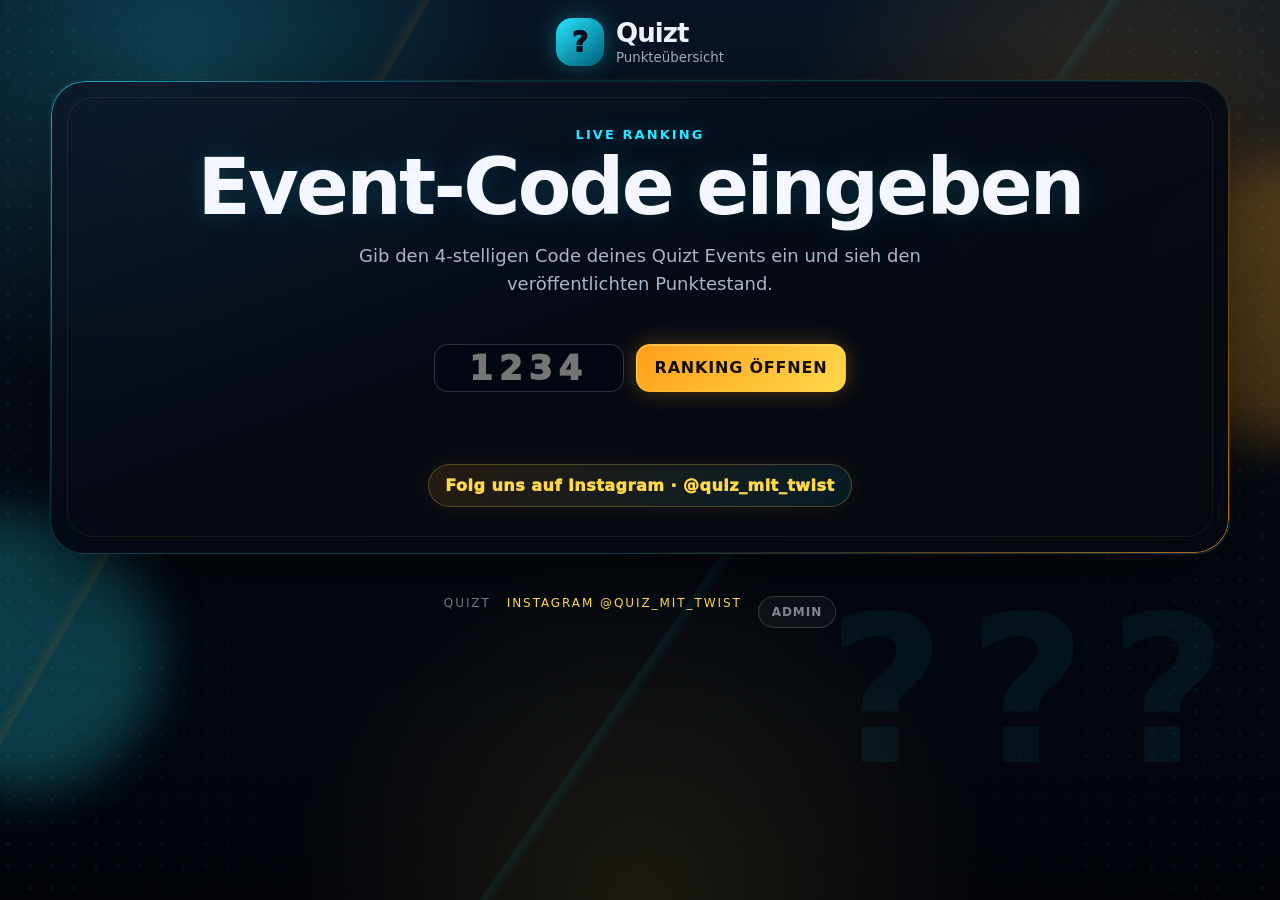
==== commit 0047664c: "Add files via upload" ====
--- a/index.html
+++ b/index.html
@@ -6,7 +6,7 @@
   <title>Quizt Punkteübersicht</title>
   <meta name="description" content="Digitale Punkteübersicht für Quizt Veranstaltungen." />
   <link rel="preconnect" href="https://www.gstatic.com" crossorigin>
-  <link rel="stylesheet" href="./styles.css?v=37-liga" />
+  <link rel="stylesheet" href="./styles.css?v=35-liga-v3" />
   <script>
     window.QUIZT_MOD_REDIRECT_V31 = true;
     const __quiztMod = new URLSearchParams(location.search).get("mod") || new URLSearchParams(location.search).get("moderator");
@@ -53,21 +53,10 @@
         </div>
       </form>
       <p id="publicMessage" class="message" role="status"></p>
+      <div class="public-quick-actions">
+        <a id="leagueHomeBtn" class="insta-cta hidden" href="./liga.html?view=public" target="_blank" rel="noopener noreferrer">Quizt Liga ansehen</a>
+      </div>
       <a class="insta-cta hero-insta" href="https://www.instagram.com/quiz_mit_twist/" target="_blank" rel="noopener noreferrer">Folg uns auf Instagram · @quiz_mit_twist</a>
-
-      <section id="publicLeagueBox" class="public-league-box hidden" aria-label="Quizt Liga">
-        <div class="league-box-head">
-          <div>
-            <div class="eyebrow">Quizt Liga</div>
-            <h2>Aktuelles Ranking</h2>
-          </div>
-          <div class="league-tabs">
-            <button id="publicLeagueQuarterBtn" class="tiny-btn active" type="button">Quartal</button>
-            <button id="publicLeagueAllTimeBtn" class="tiny-btn" type="button">All-Time</button>
-          </div>
-        </div>
-        <div id="publicLeagueList" class="league-mini-list"></div>
-      </section>
     </section>
 
     <section id="rankingView" class="scoreboard hidden" aria-live="polite">
@@ -77,7 +66,10 @@
           <h2 id="eventTitle">Quizt Event</h2>
           <p id="eventUpdated" class="muted"></p>
         </div>
-        <button id="backToCodeBtn" class="ghost-btn" type="button">Anderer Code</button>
+        <div class="scoreboard-actions">
+          <a id="leagueEventBtn" class="ghost-btn hidden" href="./liga.html?view=public" target="_blank" rel="noopener noreferrer">Quizt Liga</a>
+          <button id="backToCodeBtn" class="ghost-btn" type="button">Anderer Code</button>
+        </div>
       </div>
 
       <div id="winnerCard" class="winner-card"></div>
@@ -133,71 +125,6 @@
         <div class="story-preview-frame">
           <img src="./quizt-story-template.png" alt="Quizt Story-Vorlage" />
         </div>
-
-        <section class="league-admin-card" id="leagueAdminCard">
-          <div class="section-title-row">
-            <div>
-              <h3>Quizt Liga verwalten</h3>
-              <p class="muted small-note">Getestete Liga-Logik: Quartalsranking, All-Time-Ranking, manuelle Korrekturen und optionale öffentliche Anzeige.</p>
-            </div>
-          </div>
-
-          <div class="switch-grid league-switches">
-            <label class="switch-card">
-              <input id="leagueEnabledInput" type="checkbox" />
-              <span>
-                <strong>Liga aktiv</strong>
-                <small>Aktiviert die Liga-Funktionen im Tool.</small>
-              </span>
-            </label>
-            <label class="switch-card">
-              <input id="leagueShowHomeInput" type="checkbox" />
-              <span>
-                <strong>Auf Code-Seite anzeigen</strong>
-                <small>Zeigt das Liga-Ranking öffentlich auf der Code-Eingabe-Seite.</small>
-              </span>
-            </label>
-          </div>
-
-          <div class="league-admin-actions">
-            <button id="saveLeagueSettingsBtn" class="ghost-btn" type="button">Liga-Einstellungen speichern</button>
-            <button id="checkLeagueFirebaseBtn" class="ghost-btn" type="button">Firebase-Liga prüfen</button>
-          </div>
-          <p id="leagueMessage" class="message"></p>
-          <div id="leagueStatusBox" class="league-status-box">Liga-Status v37: Warte auf Firebase ...</div>
-
-          <div class="league-manual-box">
-            <h4>Manuelle Korrektur</h4>
-            <div class="form-grid">
-              <label>Teamname
-                <input id="manualLeagueTeamInput" type="text" placeholder="Teamname" />
-              </label>
-              <label>Punkte
-                <input id="manualLeaguePointsInput" type="number" step="1" placeholder="z. B. 2 oder -2" />
-              </label>
-              <label>Notiz
-                <input id="manualLeagueNoteInput" type="text" placeholder="z. B. Korrektur nach Event" />
-              </label>
-            </div>
-            <button id="addManualLeagueEntryBtn" class="ghost-btn" type="button">Korrektur speichern</button>
-          </div>
-
-          <div class="league-rankings-grid">
-            <section>
-              <h4>Aktuelles Quartal</h4>
-              <div id="adminLeagueQuarter" class="league-mini-list"></div>
-            </section>
-            <section>
-              <h4>All-Time</h4>
-              <div id="adminLeagueAllTime" class="league-mini-list"></div>
-            </section>
-          </div>
-
-          <section class="league-results-card">
-            <h4>Gespeicherte Liga-Einträge</h4>
-            <div id="leagueResultsList" class="league-results-list"></div>
-          </section>
-        </section>
       </div>
     </section>
 
@@ -238,6 +165,7 @@
       <div id="adminWorkspace" class="hidden">
         <div class="admin-actions">
           <button id="logoutBtn" class="ghost-btn" type="button">Ausloggen</button>
+          <a class="ghost-btn" href="./liga.html" target="_blank" rel="noopener noreferrer">Quizt Liga verwalten</a>
           <button id="newEventBtn" class="primary-btn" type="button">Neues Quizt Event</button>
         </div>
 
@@ -264,17 +192,6 @@
               <div class="editor-actions">
                 <button id="saveDraftBtn" class="ghost-btn" type="button">Entwurf speichern</button>
                 <button id="publishBtn" class="primary-btn" type="button">Änderungen veröffentlichen</button>
-                <button id="prepareLeagueImportEditorBtn" class="ghost-btn league-editor-btn" type="button">Dieses Event in Liga übernehmen</button>
-              </div>
-            </div>
-
-            <div id="leagueImportBox" class="league-import-box editor-league-import hidden">
-              <h4>Event-Übernahme ins Liga-Ranking prüfen</h4>
-              <p class="muted small-note">Teamnamen und Liga-Punkte können vor dem Speichern korrigiert werden.</p>
-              <div id="leagueImportRows" class="league-import-rows"></div>
-              <div class="league-admin-actions">
-                <button id="cancelLeagueImportBtn" class="ghost-btn" type="button">Abbrechen</button>
-                <button id="saveLeagueImportBtn" class="primary-btn" type="button">Liga-Eintrag speichern</button>
               </div>
             </div>
 
@@ -349,71 +266,6 @@
             <p id="editorMessage" class="message"></p>
           </section>
         </div>
-
-        <section class="league-admin-card" id="leagueAdminCard">
-          <div class="section-title-row">
-            <div>
-              <h3>Quizt Liga verwalten</h3>
-              <p class="muted small-note">Getestete Liga-Logik: Quartalsranking, All-Time-Ranking, manuelle Korrekturen und optionale öffentliche Anzeige.</p>
-            </div>
-          </div>
-
-          <div class="switch-grid league-switches">
-            <label class="switch-card">
-              <input id="leagueEnabledInput" type="checkbox" />
-              <span>
-                <strong>Liga aktiv</strong>
-                <small>Aktiviert die Liga-Funktionen im Tool.</small>
-              </span>
-            </label>
-            <label class="switch-card">
-              <input id="leagueShowHomeInput" type="checkbox" />
-              <span>
-                <strong>Auf Code-Seite anzeigen</strong>
-                <small>Zeigt das Liga-Ranking öffentlich auf der Code-Eingabe-Seite.</small>
-              </span>
-            </label>
-          </div>
-
-          <div class="league-admin-actions">
-            <button id="saveLeagueSettingsBtn" class="ghost-btn" type="button">Liga-Einstellungen speichern</button>
-            <button id="checkLeagueFirebaseBtn" class="ghost-btn" type="button">Firebase-Liga prüfen</button>
-          </div>
-          <p id="leagueMessage" class="message"></p>
-          <div id="leagueStatusBox" class="league-status-box">Liga-Status v37: Warte auf Firebase ...</div>
-
-          <div class="league-manual-box">
-            <h4>Manuelle Korrektur</h4>
-            <div class="form-grid">
-              <label>Teamname
-                <input id="manualLeagueTeamInput" type="text" placeholder="Teamname" />
-              </label>
-              <label>Punkte
-                <input id="manualLeaguePointsInput" type="number" step="1" placeholder="z. B. 2 oder -2" />
-              </label>
-              <label>Notiz
-                <input id="manualLeagueNoteInput" type="text" placeholder="z. B. Korrektur nach Event" />
-              </label>
-            </div>
-            <button id="addManualLeagueEntryBtn" class="ghost-btn" type="button">Korrektur speichern</button>
-          </div>
-
-          <div class="league-rankings-grid">
-            <section>
-              <h4>Aktuelles Quartal</h4>
-              <div id="adminLeagueQuarter" class="league-mini-list"></div>
-            </section>
-            <section>
-              <h4>All-Time</h4>
-              <div id="adminLeagueAllTime" class="league-mini-list"></div>
-            </section>
-          </div>
-
-          <section class="league-results-card">
-            <h4>Gespeicherte Liga-Einträge</h4>
-            <div id="leagueResultsList" class="league-results-list"></div>
-          </section>
-        </section>
       </div>
     </section>
   </main>
@@ -424,6 +276,6 @@
     <button id="adminToggleBtn" class="admin-footer-btn" type="button">Admin</button>
   </footer>
 
-  <script type="module" src="./app.js?v=37-liga"></script>
+  <script type="module" src="./app.js?v=35-liga-v3"></script>
 </body>
 </html>
--- a/styles.css
+++ b/styles.css
@@ -3124,196 +3124,42 @@
 }
 
 
-/* Liga-Integration stabil */
-.public-league-box,
-.league-admin-card {
-  margin-top: 22px;
-  padding: 20px;
-  border-radius: 24px;
-  border: 1px solid rgba(40, 230, 255, 0.18);
-  background:
-    radial-gradient(circle at 100% 0%, rgba(255, 216, 74, 0.10), transparent 34%),
-    rgba(4, 10, 20, 0.72);
-}
-
-.league-box-head,
-.league-admin-actions {
+/* Liga v3: saubere Button-Positionierung */
+.public-quick-actions {
   display: flex;
-  justify-content: space-between;
-  gap: 14px;
-  align-items: flex-start;
-  flex-wrap: wrap;
-}
-
-.league-tabs {
+  justify-content: center;
+  margin: 14px 0 0;
+}
+
+.scoreboard-actions {
   display: flex;
-  gap: 8px;
-  flex-wrap: wrap;
-}
-
-.tiny-btn.active {
-  border-color: rgba(255, 216, 74, 0.5);
-  color: var(--yellow);
-  background: rgba(255, 216, 74, 0.10);
-}
-
-.league-mini-list {
-  display: grid;
-  gap: 8px;
-  margin-top: 14px;
-}
-
-.league-row {
-  display: grid;
-  grid-template-columns: 42px minmax(0, 1fr) auto;
-  gap: 10px;
-  align-items: center;
-  padding: 11px 12px;
-  border-radius: 16px;
-  background: rgba(255,255,255,0.04);
-  border: 1px solid rgba(129,154,190,0.12);
-}
-
-.league-row span {
-  color: var(--orange);
-  font-weight: 1000;
-}
-
-.league-row strong {
-  overflow-wrap: anywhere;
-}
-
-.league-row b {
-  color: var(--yellow);
-  font-size: 1.25rem;
-}
-
-.league-row small {
-  grid-column: 2 / 4;
-  color: var(--muted);
-}
-
-.league-switches {
-  margin-top: 16px;
-}
-
-.league-status-box {
-  margin-top: 12px;
-  padding: 12px 14px;
-  border-radius: 16px;
-  border: 1px solid rgba(40, 230, 255, 0.22);
-  background: rgba(40, 230, 255, 0.08);
-  color: var(--cyan);
-  font-weight: 900;
-}
-
-.league-import-box,
-.league-manual-box,
-.league-results-card {
-  margin-top: 18px;
-  padding: 16px;
-  border-radius: 20px;
-  border: 1px solid rgba(129,154,190,0.14);
-  background: rgba(2,7,15,0.58);
-}
-
-.editor-league-import {
-  margin: 18px 0 22px;
-  border-color: rgba(255, 216, 74, 0.36);
-  background:
-    radial-gradient(circle at 0% 0%, rgba(255, 216, 74, 0.10), transparent 34%),
-    rgba(2,7,15,0.72);
-}
-
-.editor-league-import h4 {
-  color: var(--yellow);
-}
-
-.league-editor-btn {
-  border-color: rgba(255, 216, 74, 0.36);
-  color: var(--yellow);
-}
-
-.league-import-rows {
-  display: grid;
-  gap: 10px;
-  margin-top: 14px;
-}
-
-.league-import-row {
-  display: grid;
-  grid-template-columns: 42px minmax(160px, 1fr) minmax(180px, 1.1fr) 110px;
-  gap: 10px;
-  align-items: center;
-  padding: 12px;
-  border-radius: 16px;
-  background: rgba(255,255,255,0.035);
-}
-
-.league-place {
-  color: var(--orange);
-  font-weight: 1000;
-}
-
-.league-overwrite-warning {
-  padding: 12px 14px;
-  border-radius: 16px;
-  border: 1px solid rgba(255, 122, 48, 0.38);
-  background: rgba(255, 122, 48, 0.10);
-  color: var(--orange);
-  font-weight: 900;
-}
-
-.league-rankings-grid {
-  display: grid;
-  grid-template-columns: repeat(2, minmax(0, 1fr));
-  gap: 16px;
-  margin-top: 18px;
-}
-
-.league-results-list {
-  display: grid;
-  gap: 10px;
-  margin-top: 12px;
-}
-
-.league-result-item {
-  display: grid;
-  grid-template-columns: minmax(0, 1fr) auto;
   gap: 12px;
   align-items: center;
-  padding: 12px;
-  border-radius: 16px;
-  background: rgba(255,255,255,0.035);
-}
-
-.league-result-item small,
-.league-result-item span {
-  display: block;
-  color: var(--muted);
-}
-
-.tiny-btn.danger {
-  border-color: rgba(255, 91, 91, 0.35);
-  color: #ff9c9c;
+  justify-content: flex-end;
+  flex-wrap: wrap;
 }
 
 @media (max-width: 760px) {
-  .league-admin-card,
-  .public-league-box {
-    padding: 16px 12px;
-  }
-
-  .league-rankings-grid {
-    grid-template-columns: 1fr;
-  }
-
-  .league-import-row,
-  .league-result-item {
-    grid-template-columns: 1fr;
-  }
-
-  .league-row {
-    grid-template-columns: 34px minmax(0, 1fr) auto;
-  }
-}
+  .scoreboard-head {
+    gap: 16px;
+  }
+
+  .scoreboard-actions {
+    width: 100%;
+    justify-content: stretch;
+    gap: 10px;
+  }
+
+  .scoreboard-actions .ghost-btn,
+  .scoreboard-actions a.ghost-btn {
+    flex: 1 1 150px;
+    text-align: center;
+    justify-content: center;
+  }
+
+  .public-quick-actions .insta-cta {
+    width: 100%;
+    justify-content: center;
+    text-align: center;
+  }
+}
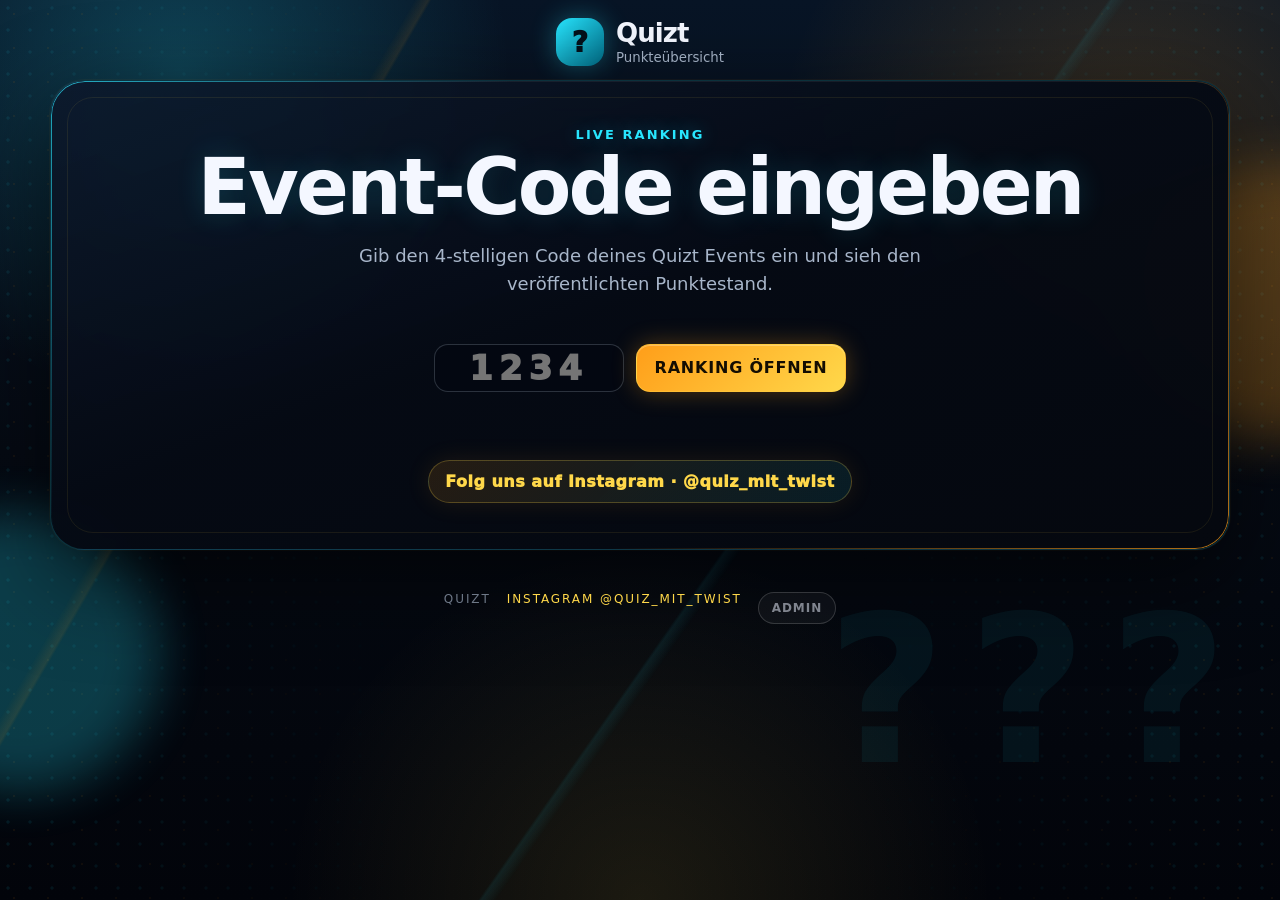
==== commit 44d49a3a: "Add files via upload" ====
--- a/index.html
+++ b/index.html
@@ -6,7 +6,7 @@
   <title>Quizt Punkteübersicht</title>
   <meta name="description" content="Digitale Punkteübersicht für Quizt Veranstaltungen." />
   <link rel="preconnect" href="https://www.gstatic.com" crossorigin>
-  <link rel="stylesheet" href="./styles.css?v=35-liga-v3" />
+  <link rel="stylesheet" href="./styles.css?v=35-liga-v5" />
   <script>
     window.QUIZT_MOD_REDIRECT_V31 = true;
     const __quiztMod = new URLSearchParams(location.search).get("mod") || new URLSearchParams(location.search).get("moderator");
@@ -54,7 +54,7 @@
       </form>
       <p id="publicMessage" class="message" role="status"></p>
       <div class="public-quick-actions">
-        <a id="leagueHomeBtn" class="insta-cta hidden" href="./liga.html?view=public" target="_blank" rel="noopener noreferrer">Quizt Liga ansehen</a>
+        <a id="leagueHomeBtn" class="insta-cta hidden" href="./liga.html?view=public" target="_blank" rel="noopener noreferrer">Liga</a>
       </div>
       <a class="insta-cta hero-insta" href="https://www.instagram.com/quiz_mit_twist/" target="_blank" rel="noopener noreferrer">Folg uns auf Instagram · @quiz_mit_twist</a>
     </section>
@@ -67,7 +67,7 @@
           <p id="eventUpdated" class="muted"></p>
         </div>
         <div class="scoreboard-actions">
-          <a id="leagueEventBtn" class="ghost-btn hidden" href="./liga.html?view=public" target="_blank" rel="noopener noreferrer">Quizt Liga</a>
+          <a id="leagueEventBtn" class="ghost-btn hidden" href="./liga.html?view=public" target="_blank" rel="noopener noreferrer">Liga</a>
           <button id="backToCodeBtn" class="ghost-btn" type="button">Anderer Code</button>
         </div>
       </div>
@@ -276,6 +276,6 @@
     <button id="adminToggleBtn" class="admin-footer-btn" type="button">Admin</button>
   </footer>
 
-  <script type="module" src="./app.js?v=35-liga-v3"></script>
+  <script type="module" src="./app.js?v=35-liga-v5"></script>
 </body>
 </html>
--- a/styles.css
+++ b/styles.css
@@ -3163,3 +3163,72 @@
     text-align: center;
   }
 }
+
+
+/* v5: öffentliche Liga-Buttons kompakter */
+.scoreboard-actions {
+  gap: 8px;
+}
+
+.scoreboard-actions .ghost-btn,
+.scoreboard-actions a.ghost-btn,
+.public-quick-actions .insta-cta {
+  min-height: 42px;
+  padding: 10px 16px;
+  border-radius: 16px;
+  font-size: clamp(0.82rem, 2.6vw, 1rem);
+  letter-spacing: 0.08em;
+}
+
+.scoreboard-actions a#leagueEventBtn {
+  max-width: 140px;
+  flex: 0 0 auto;
+}
+
+.public-quick-actions {
+  margin-top: 10px;
+}
+
+.public-quick-actions a#leagueHomeBtn {
+  max-width: 180px;
+  margin: 0 auto;
+  padding-inline: 18px;
+}
+
+@media (max-width: 760px) {
+  .scoreboard-head {
+    align-items: flex-start;
+  }
+
+  .scoreboard-actions {
+    width: 100%;
+    justify-content: flex-start;
+    gap: 8px;
+    margin-top: 4px;
+  }
+
+  .scoreboard-actions .ghost-btn,
+  .scoreboard-actions a.ghost-btn {
+    flex: 0 1 auto;
+    width: auto;
+    min-width: 124px;
+    min-height: 42px;
+    padding: 9px 14px;
+    border-radius: 16px;
+    font-size: 0.86rem;
+  }
+
+  .scoreboard-actions a#leagueEventBtn {
+    min-width: 86px;
+    max-width: 104px;
+  }
+
+  .public-quick-actions .insta-cta {
+    width: auto;
+    min-width: 96px;
+    max-width: 150px;
+    min-height: 40px;
+    padding: 9px 14px;
+    font-size: 0.84rem;
+  }
+}
